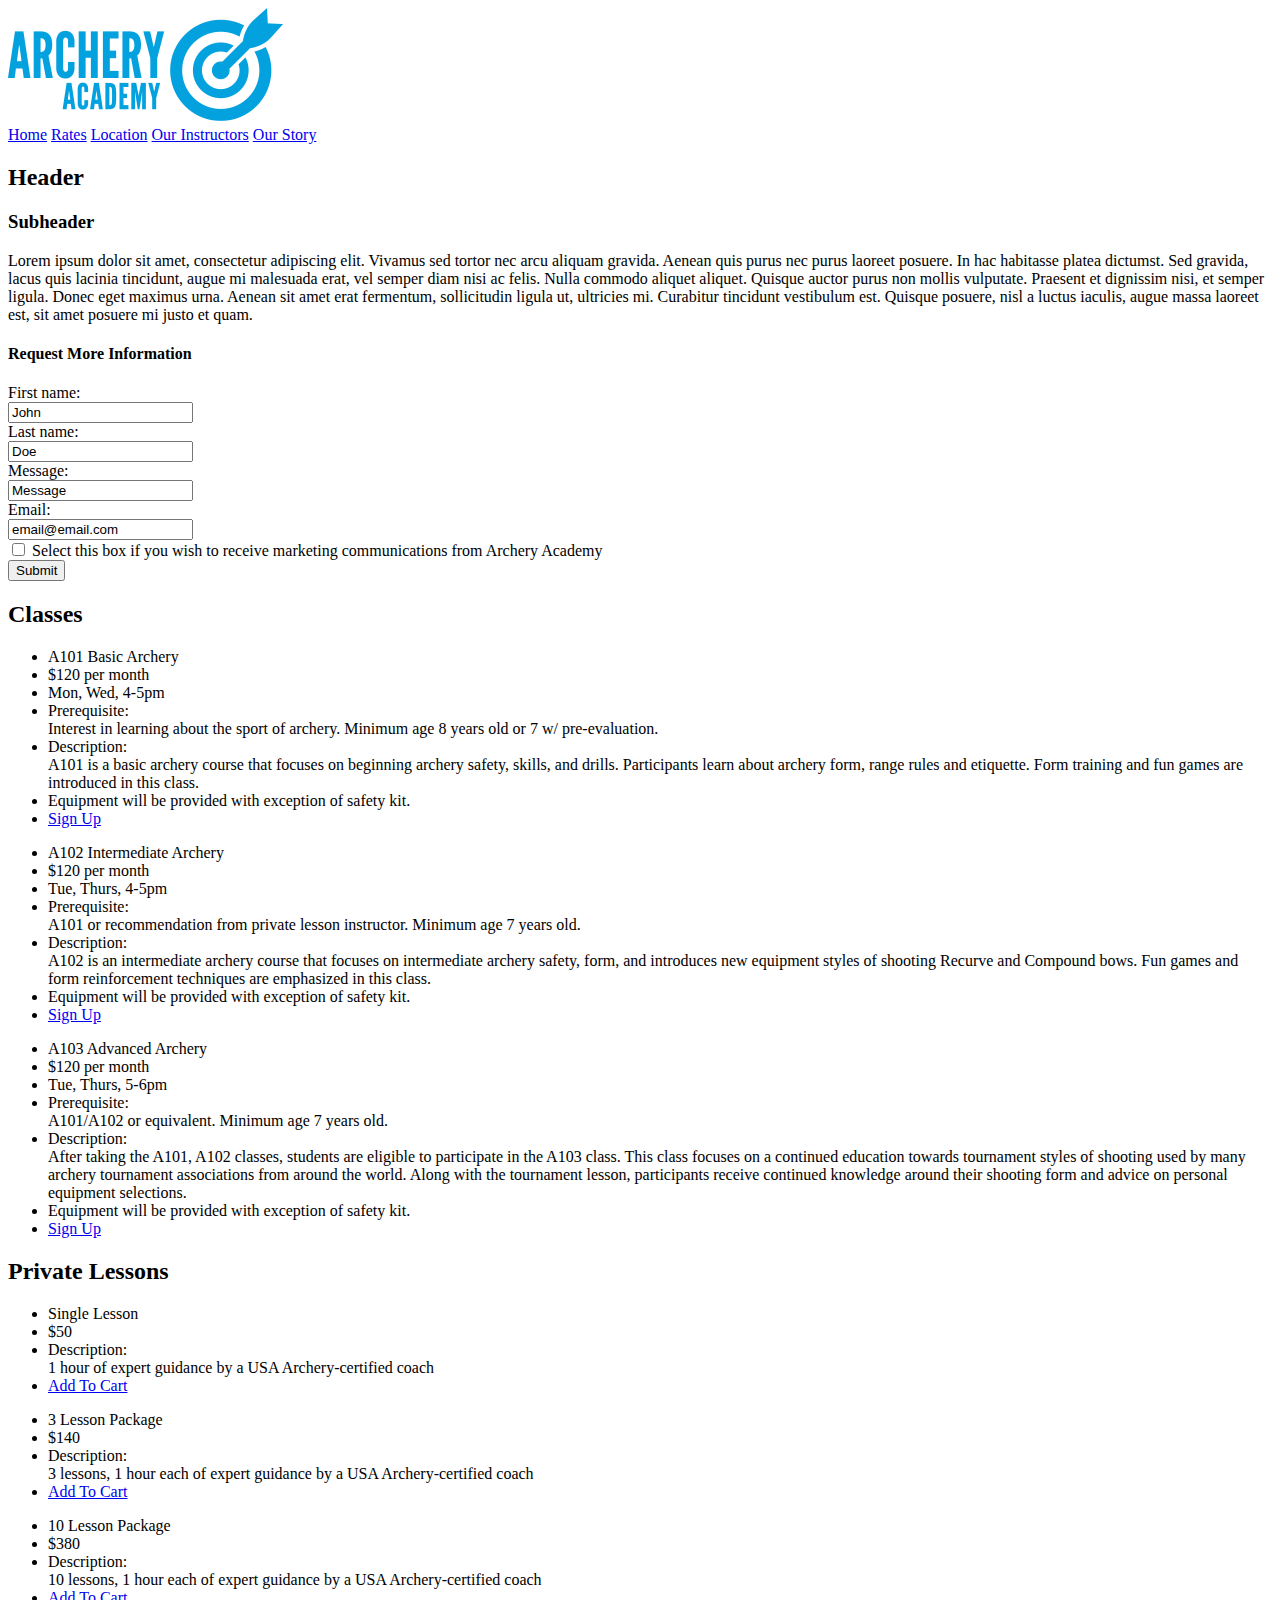
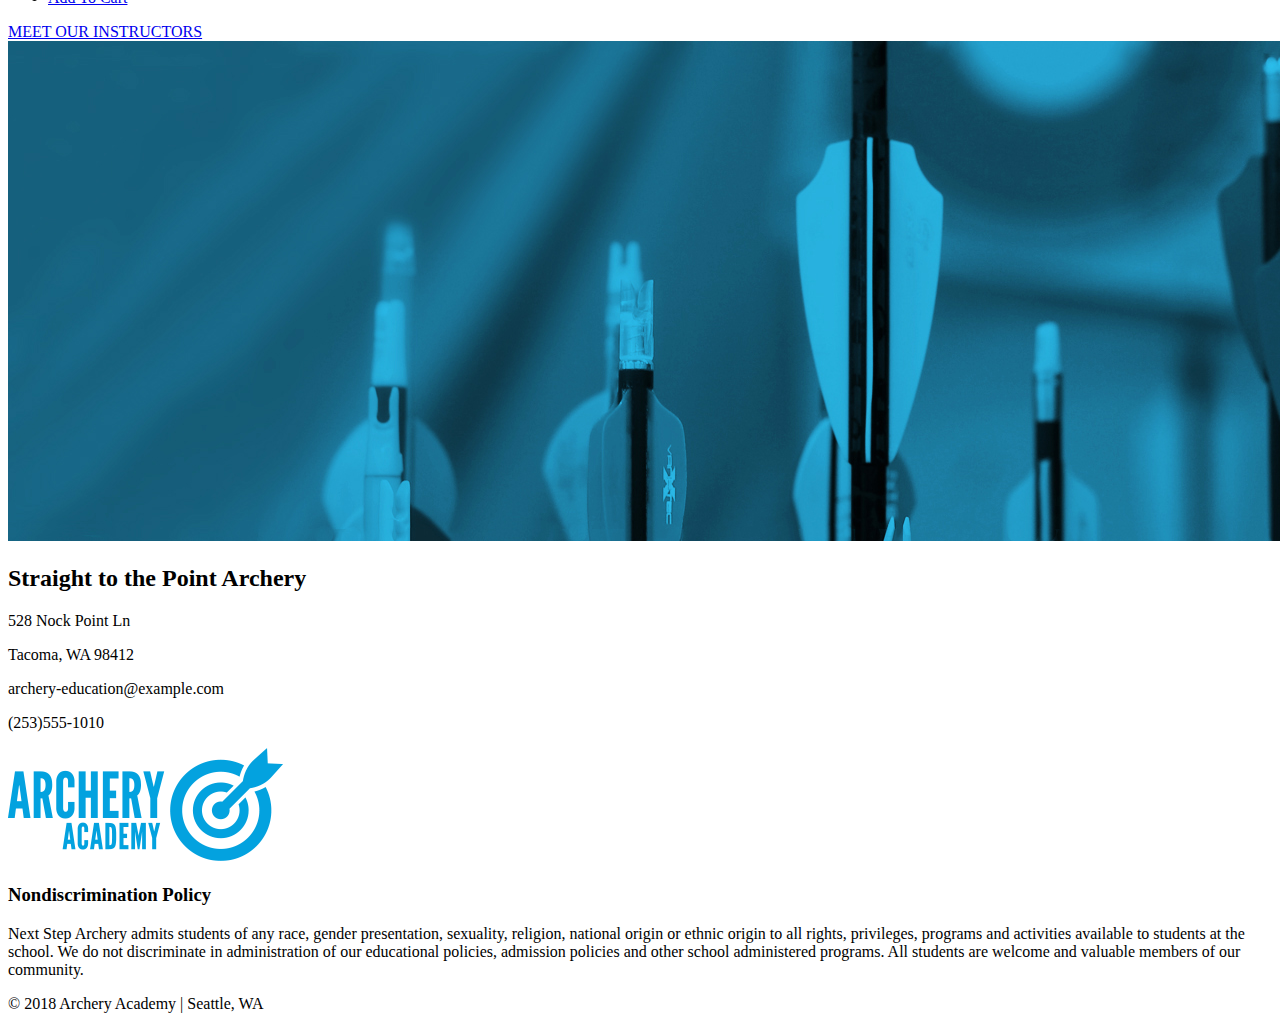
==== rates.html @ d1a69404 "finished rates.html" ====
<!DOCTYPE html>
<html lang="en">
  <head>
    <meta charset="utf-8">
    <title>Rates</title>
    <link rel="stylesheet" type="text/css" href="styles/styles.css">
  </head>
<body>
  <section>
    <header>
      <img src="images/archeryAcademy-logo-color.png" alt="Archery Academy Logo Color">
      <nav>
        <a href="index.html">Home</a>
        <a href="rates.html">Rates</a>
        <a href="#location">Location</a>
        <a href="#instructors">Our Instructors</a>
        <a href="#about">Our Story</a>
      </nav>
    </header>
    <h2>Header</h2>
    <h3>Subheader</h3>
      <p>Lorem ipsum dolor sit amet, consectetur adipiscing elit. Vivamus sed tortor nec arcu aliquam gravida. Aenean quis purus nec purus laoreet posuere. In hac habitasse platea dictumst. Sed gravida, lacus quis lacinia tincidunt, augue mi malesuada erat, vel semper diam nisi ac felis. Nulla commodo aliquet aliquet. Quisque auctor purus non mollis vulputate. Praesent et dignissim nisi, et semper ligula. Donec eget maximus urna. Aenean sit amet erat fermentum, sollicitudin ligula ut, ultricies mi. Curabitur tincidunt vestibulum est. Quisque posuere, nisl a luctus iaculis, augue massa laoreet est, sit amet posuere mi justo et quam.</p>
    <h4>Request More Information</h4>
    <form>
      <label for="fname">First name:</label><br>
      <input type="text" id="fname" name="fname" value="John"><br>
      <label for="lname">Last name:</label><br>
      <input type="text" id="lname" name="lname" value="Doe"><br>
      <label for="message">Message:</label><br>
      <input type="text" id="message" name="message" value="Message"><br>
      <label for="email">Email:</label><br>
      <input type="text" id="email" name="email" value="email@email.com"><br>
      <input type="checkbox" id="checkbox">
      <label for="checkbox">Select this box if you wish to receive marketing communications from Archery Academy</label><br>
      <input type="submit">
    </form>
  </section>
  <section>
    <h2>Classes</h2>
    <div class="row">
      <div class="columns">
        <ul class="card">
          <li class="A101">A101 Basic Archery</li>
          <li class="price">$120 per month</li>
          <li class="schedule">Mon, Wed, 4-5pm</li>
          <li>Prerequisite:<br>Interest in learning about the sport of archery. Minimum age  8 years old or 7 w/ pre-evaluation.</li>
          <li>Description:<br>A101 is a basic archery course that focuses on beginning archery safety, skills, and drills. Participants learn about archery form, range rules and etiquette. Form training and fun games are introduced in this class.</li>
          <li>Equipment will be provided with exception of safety kit.</li>
          <li class="grey-register"><a href="#" class="button">Sign Up</a></li>
        </ul>
      </div>
      <div class="columns">
        <ul class="card">
          <li class="A102">A102 Intermediate Archery</li>
          <li class="price">$120 per month</li>
          <li class="schedule">Tue, Thurs, 4-5pm</li>
          <li>Prerequisite:<br>A101 or recommendation from private lesson instructor. Minimum age  7 years old.</li>
          <li>Description:<br>A102 is an intermediate archery course that focuses on intermediate archery safety, form, and introduces new equipment styles of shooting Recurve and Compound bows. Fun games and form reinforcement techniques are emphasized in this class.</li>
          <li>Equipment will be provided with exception of safety kit.</li>
          <li class="grey-register"><a href="#" class="button">Sign Up</a></li>
        </ul>
      </div>
      <div class="columns">
        <ul class="card">
          <li class="A103">A103 Advanced Archery</li>
          <li class="price">$120 per month</li>
          <li class="schedule">Tue, Thurs, 5-6pm</li>
          <li>Prerequisite:<br>A101/A102 or equivalent. Minimum age  7 years old.</li>
          <li>Description:<br>After taking the A101, A102 classes, students are eligible to participate in the A103 class. This class focuses on a continued education towards tournament styles of shooting used by many archery tournament associations from around the world. Along with the tournament lesson, participants receive continued knowledge around their shooting form and advice on personal equipment selections.</li>
          <li>Equipment will be provided with exception of safety kit.</li>
          <li class="grey-register"><a href="#" class="button">Sign Up</a></li>
        </ul>
      </div>
    </div>
    <h2>Private Lessons</h2>
    <div class="row">
      <div class="columns">
        <ul class="card">
          <li class="A101">Single Lesson</li>
          <li class="price">$50</li>
          <li>Description:<br>1 hour of expert guidance by a USA Archery-certified coach</li>
          <li class="grey-register"><a href="#" class="button">Add To Cart</a></li>
        </ul>
      </div>
      <div class="columns">
        <ul class="card">
          <li class="A102">3 Lesson Package</li>
          <li class="price">$140</li>
          <li>Description:<br>3 lessons, 1 hour each of expert guidance by a USA Archery-certified coach</li>
          <li class="grey-register"><a href="#" class="button">Add To Cart</a></li>
        </ul>
      </div>
      <div class="columns">
        <ul class="card">
          <li class="A103">10 Lesson Package</li>
          <li class="price">$380</li>
          <li>Description:<br>10 lessons, 1 hour each of expert guidance by a USA Archery-certified coach</li>
          <li class="grey-register"><a href="#" class="button">Add To Cart</a></li>
        </ul>
      </div>
    </div>
  </section>
  <a href="#instructors">MEET OUR INSTRUCTORS</a>
  <footer>
    <img src="images/footerImage.jpg" alt="Footer Banner">
    <h2>Straight to the Point Archery</h2>
      <p>528 Nock Point Ln</p>
      <p>Tacoma, WA 98412</p>
      <p>archery-education@example.com</p>
      <p>(253)555-1010</p>
    <img src="images/archeryAcademy-logo-color.png" alt="Archery Academy Logo Color">
    <h3>Nondiscrimination Policy</h3>
      <p>Next Step Archery admits students of any race, gender presentation, sexuality, religion, national origin or ethnic origin to all rights, privileges, programs and activities available to students at the school. We do not discriminate in administration of our educational policies, admission policies and other school administered programs. All students are welcome and valuable members of our community.</p>
    <p>© 2018 Archery Academy | Seattle, WA</p>
  </footer>
</body>
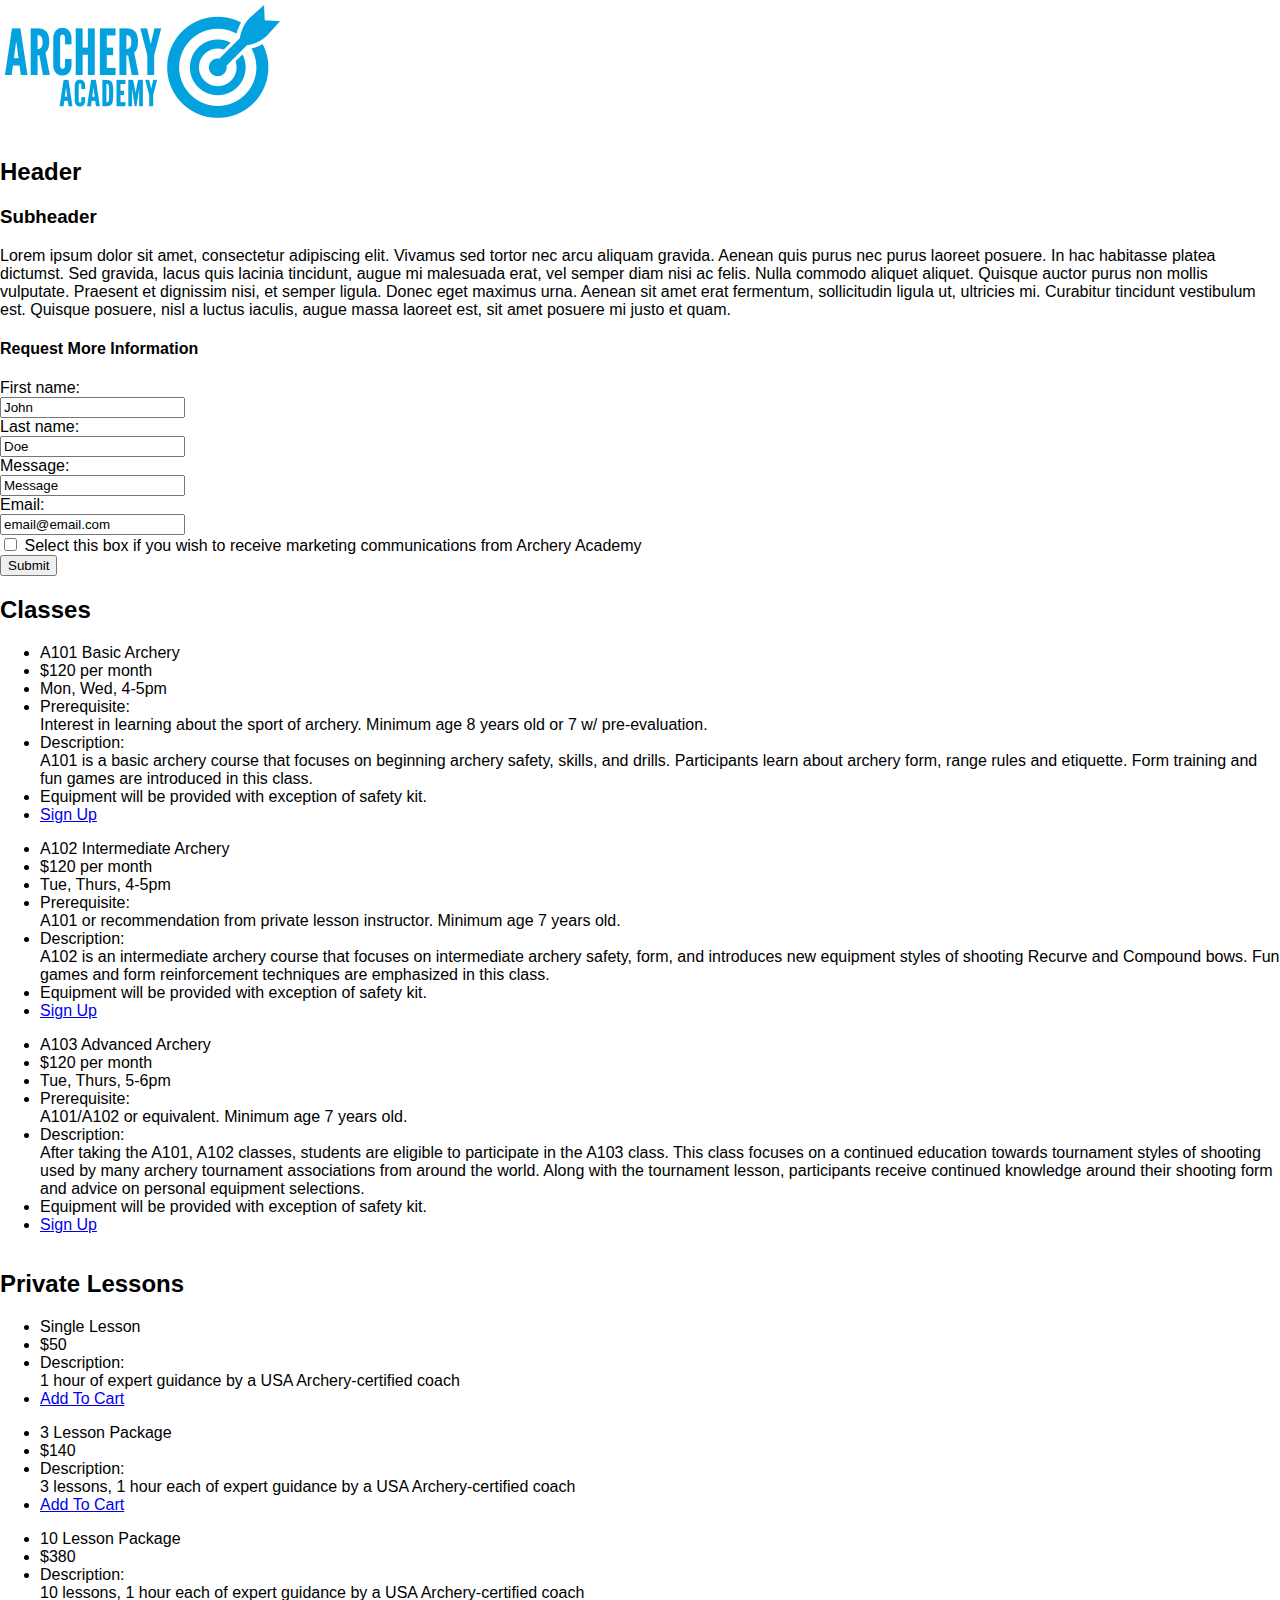
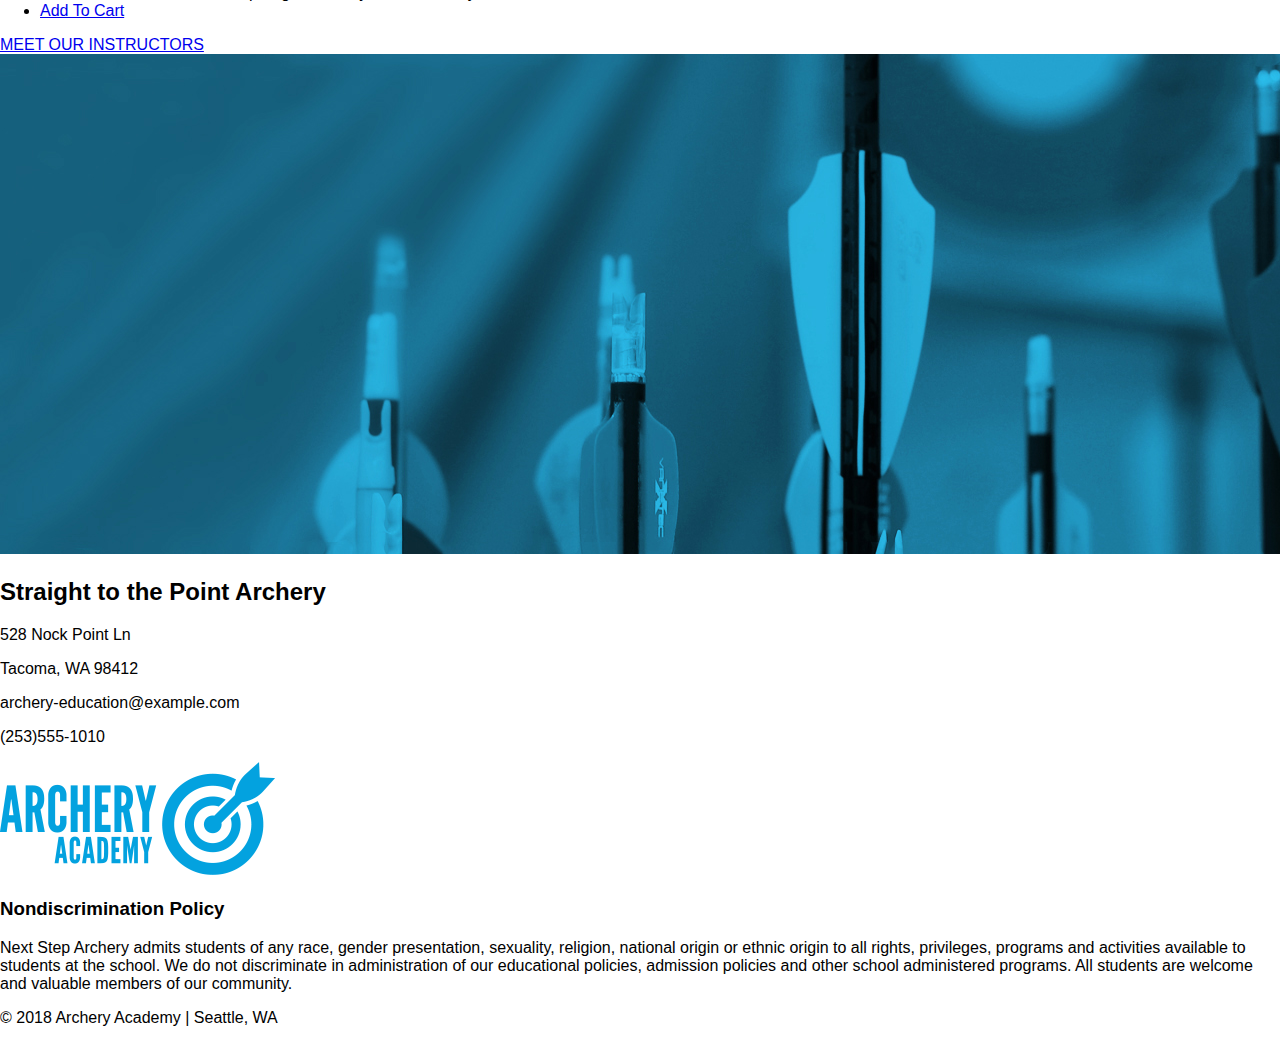
==== commit 445c4cfa: "updated index.html" ====
--- a/rates.html
+++ b/rates.html
@@ -8,14 +8,20 @@
 <body>
   <section>
     <header>
-      <img src="images/archeryAcademy-logo-color.png" alt="Archery Academy Logo Color">
-      <nav>
-        <a href="index.html">Home</a>
-        <a href="rates.html">Rates</a>
-        <a href="#location">Location</a>
-        <a href="#instructors">Our Instructors</a>
-        <a href="#about">Our Story</a>
-      </nav>
+      <div class="row">
+        <div class="col span_3_of_12">
+          <img src="images/archeryAcademy-logo-color.png" alt="Archery Academy Logo Color">
+        </div>
+        <div class="col span_9_of_12">
+          <nav class="navbar">
+            <a href="#about">About us</a>
+            <a href="#location">Location</a>
+            <a href="#instructors">Our Instructors</a>
+            <a href="rates.html">Rates</a>
+            <a href="index.html">Home</a>
+          </nav>
+        </div>
+      </div>
     </header>
     <h2>Header</h2>
     <h3>Subheader</h3>
--- a/styles/styles.css
+++ b/styles/styles.css
@@ -0,0 +1,158 @@
+* {
+    box-sizing: border-box;
+}
+
+body {
+  font-family: Arial;
+  background: white;
+  margin: 0;
+}
+
+.header {
+  background-color: #03a3df;
+  padding-bottom: 200px;
+  color: white;
+}
+.footer {
+  background-image: url('../images/footerImage.jpg');
+  margin: 0px;
+  background-size: cover;
+  height: 500px;
+}
+.footer-logo {
+  float: right;
+  padding: 5px;
+}
+.logo {
+  padding: 20px;
+}
+.navbar {
+  overflow: hidden;
+  padding: 20px;
+}
+.footer p {
+  color: white;
+  margin-top: 5px;
+  margin-right: 5px;
+  margin-left: 5px;
+  margin-bottom: 0;
+  padding: 5px;
+}
+.footer h2 {
+  color: white;
+  margin-left: 5px;
+}
+.footer h3 {
+  color: white;
+  margin-left: 5px;
+}
+.navbar a {
+  float: right;
+  display: block;
+  font-size: 24px;
+  font-weight: bold;
+  color: white;
+  text-align: center;
+  text-transform: uppercase;
+  padding: 30px 16px;
+  text-decoration: none;
+}
+.text {
+  font-size: 16px;
+  float: left;
+  padding-left: 100px;
+  padding-right: 100px;
+  text-align: justify;
+}
+.video {
+  float: left;
+}
+.col {
+    float: left;
+    padding: 5px;
+}
+.bio {
+    float: left;
+    padding: 50px;
+}
+.header_h2 {
+  float: right;
+  padding: 1px;
+  margin: 5px;
+}
+.header_h3 {
+  float: right;
+  padding: 1px;
+  margin: 5px;
+}
+.subtext {
+  float: right;
+  padding: 1px;
+  margin: 5px;
+}
+.cta {
+  float: right;
+  padding: 5px;
+  margin: 20px;
+}
+.row::after {
+    content: "";
+    clear: both;
+    display: table;
+}
+.subheader {
+  text-align: center;
+}
+.section_header {
+  float: left;
+  text-align: center;
+  padding: 40px;
+  font-size: 30px;
+}
+.span_1_of_12 {
+  width: 8.33%;
+}
+
+.span_2_of_12 {
+  width: 16.66%;
+}
+
+.span_3_of_12 {
+  width: 25%;
+}
+
+.span_4_of_12 {
+  width: 33.33%;
+}
+
+.span_5_of_12 {
+  width: 41.66%;
+}
+
+.span_6_of_12 {
+  width: 50%;
+}
+
+.span_7_of_12 {
+  width: 58.33%;
+}
+
+.span_8_of_12 {
+  width: 66.66%;
+}
+
+.span_9_of_12 {
+  width: 75%;
+}
+
+.span_10_of_12 {
+  width: 83.33%;
+}
+
+.span_11_of_12 {
+  width: 91.66%;
+}
+
+.span_12_of_12 {
+  width: 100%;
+}
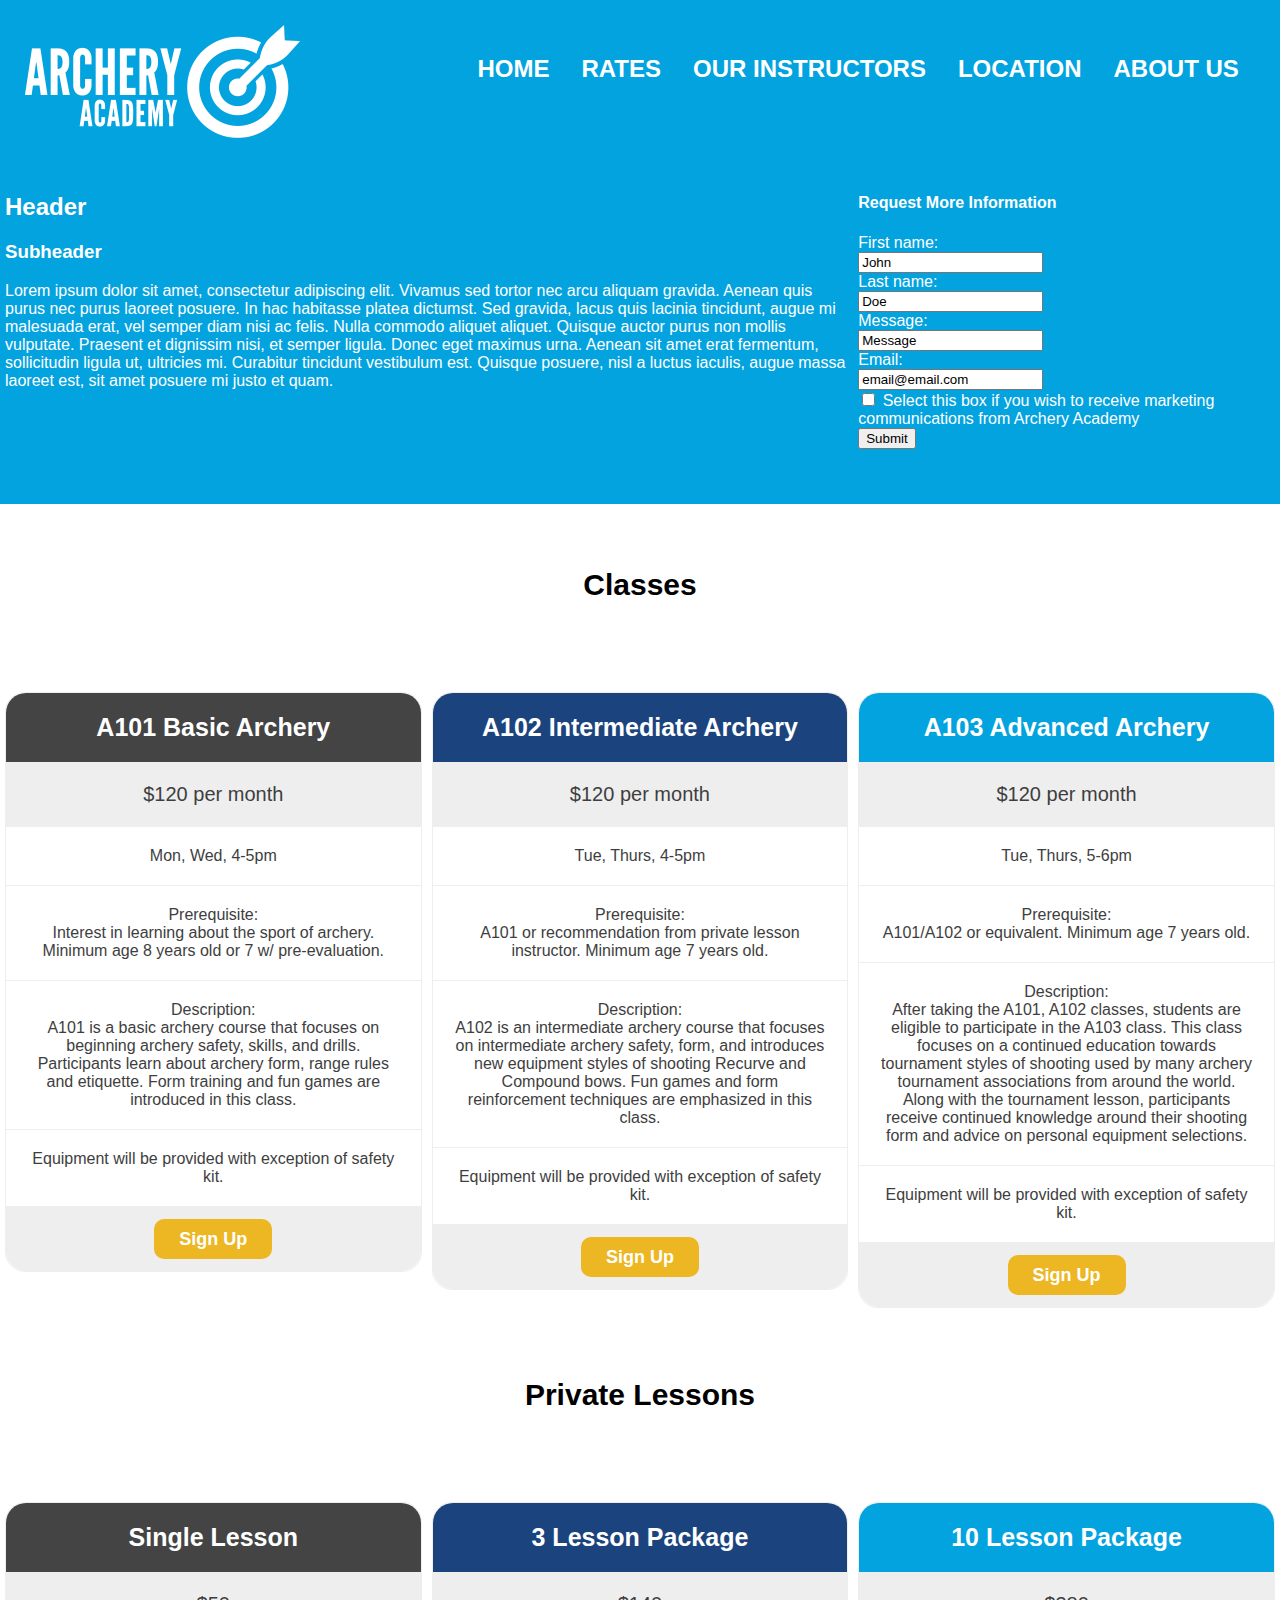
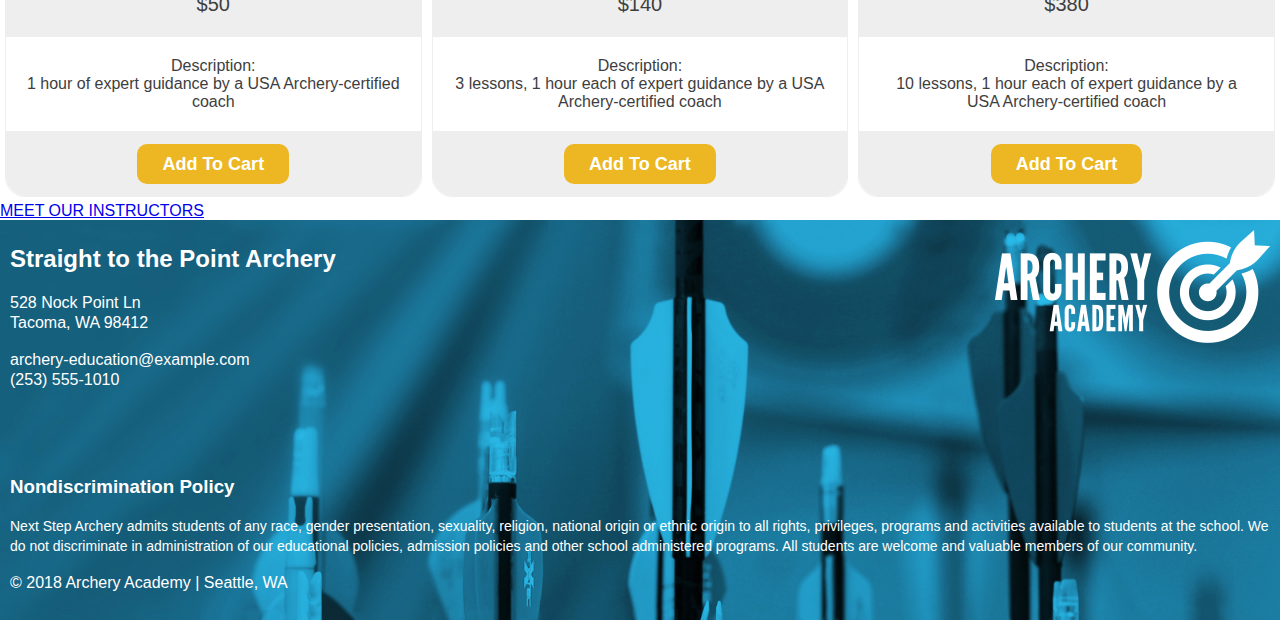
==== commit 4195a88a: "styled rates page" ====
--- a/rates.html
+++ b/rates.html
@@ -8,24 +8,28 @@
 <body>
   <section>
     <header>
-      <div class="row">
-        <div class="col span_3_of_12">
-          <img src="images/archeryAcademy-logo-color.png" alt="Archery Academy Logo Color">
-        </div>
-        <div class="col span_9_of_12">
-          <nav class="navbar">
-            <a href="#about">About us</a>
-            <a href="#location">Location</a>
-            <a href="#instructors">Our Instructors</a>
-            <a href="rates.html">Rates</a>
-            <a href="index.html">Home</a>
-          </nav>
-        </div>
+      <header class="header">
+        <div class="row">
+          <div class="col span_4_of_12">
+            <img class="logo" src="images/archeryAcademy-logo-white.png" alt="Archery Academy Logo White">
+          </div>
+          <div class="col span_8_of_12">
+            <nav class="navbar">
+              <a href="#about">About us</a>
+              <a href="#location">Location</a>
+              <a href="#instructors">Our Instructors</a>
+              <a href="rates.html">Rates</a>
+              <a href="index.html">Home</a>
+            </nav>
+          </div>
       </div>
-    </header>
+    <div class="row">
+      <div class="col span_8_of_12">
     <h2>Header</h2>
     <h3>Subheader</h3>
       <p>Lorem ipsum dolor sit amet, consectetur adipiscing elit. Vivamus sed tortor nec arcu aliquam gravida. Aenean quis purus nec purus laoreet posuere. In hac habitasse platea dictumst. Sed gravida, lacus quis lacinia tincidunt, augue mi malesuada erat, vel semper diam nisi ac felis. Nulla commodo aliquet aliquet. Quisque auctor purus non mollis vulputate. Praesent et dignissim nisi, et semper ligula. Donec eget maximus urna. Aenean sit amet erat fermentum, sollicitudin ligula ut, ultricies mi. Curabitur tincidunt vestibulum est. Quisque posuere, nisl a luctus iaculis, augue massa laoreet est, sit amet posuere mi justo et quam.</p>
+    </div>
+    <div class="col span_4_of_12">
     <h4>Request More Information</h4>
     <form>
       <label for="fname">First name:</label><br>
@@ -40,11 +44,17 @@
       <label for="checkbox">Select this box if you wish to receive marketing communications from Archery Academy</label><br>
       <input type="submit">
     </form>
+  </div>
+</div>
+  </header
   </section>
   <section>
-    <h2>Classes</h2>
     <div class="row">
-      <div class="columns">
+    <h2 class="section_header span_12_of_12">Classes</h2>
+  </div>
+    <div class="row">
+    <div class="rows">
+      <div class="columns col span_4_of_12">
         <ul class="card">
           <li class="A101">A101 Basic Archery</li>
           <li class="price">$120 per month</li>
@@ -55,7 +65,7 @@
           <li class="grey-register"><a href="#" class="button">Sign Up</a></li>
         </ul>
       </div>
-      <div class="columns">
+      <div class="columns col span_4_of_12">
         <ul class="card">
           <li class="A102">A102 Intermediate Archery</li>
           <li class="price">$120 per month</li>
@@ -66,7 +76,7 @@
           <li class="grey-register"><a href="#" class="button">Sign Up</a></li>
         </ul>
       </div>
-      <div class="columns">
+      <div class="columns col span_4_of_12">
         <ul class="card">
           <li class="A103">A103 Advanced Archery</li>
           <li class="price">$120 per month</li>
@@ -78,9 +88,12 @@
         </ul>
       </div>
     </div>
-    <h2>Private Lessons</h2>
-    <div class="row">
-      <div class="columns">
+  </div>
+  <div class="row">
+    <h2 class="section_header span_12_of_12">Private Lessons</h2>
+  </div>
+    <div class="rows">
+      <div class="columns col span_4_of_12">
         <ul class="card">
           <li class="A101">Single Lesson</li>
           <li class="price">$50</li>
@@ -88,7 +101,7 @@
           <li class="grey-register"><a href="#" class="button">Add To Cart</a></li>
         </ul>
       </div>
-      <div class="columns">
+      <div class="columns col span_4_of_12">
         <ul class="card">
           <li class="A102">3 Lesson Package</li>
           <li class="price">$140</li>
@@ -96,7 +109,7 @@
           <li class="grey-register"><a href="#" class="button">Add To Cart</a></li>
         </ul>
       </div>
-      <div class="columns">
+      <div class="columns col span_4_of_12">
         <ul class="card">
           <li class="A103">10 Lesson Package</li>
           <li class="price">$380</li>
@@ -107,16 +120,21 @@
     </div>
   </section>
   <a href="#instructors">MEET OUR INSTRUCTORS</a>
-  <footer>
-    <img src="images/footerImage.jpg" alt="Footer Banner">
-    <h2>Straight to the Point Archery</h2>
-      <p>528 Nock Point Ln</p>
-      <p>Tacoma, WA 98412</p>
-      <p>archery-education@example.com</p>
-      <p>(253)555-1010</p>
-    <img src="images/archeryAcademy-logo-color.png" alt="Archery Academy Logo Color">
+  <footer class="footer">
+    <div class="row">
+      <div class="col span_4_of_12">
+        <h2>Straight to the Point Archery</h2>
+      <p>528 Nock Point Ln<br>Tacoma, WA 98412</p>
+      <p>archery-education@example.com<br>(253) 555-1010</p>
+    </div>
+    <div class="col span_8_of_12">
+    <img class="footer-logo" src="images/archeryAcademy-logo-white.png" alt="Archery Academy Logo White">
+  </div>
+<div class="ndp span_12_of_12">
     <h3>Nondiscrimination Policy</h3>
-      <p>Next Step Archery admits students of any race, gender presentation, sexuality, religion, national origin or ethnic origin to all rights, privileges, programs and activities available to students at the school. We do not discriminate in administration of our educational policies, admission policies and other school administered programs. All students are welcome and valuable members of our community.</p>
+      <p class="policy">Next Step Archery admits students of any race, gender presentation, sexuality, religion, national origin or ethnic origin to all rights, privileges, programs and activities available to students at the school. We do not discriminate in administration of our educational policies, admission policies and other school administered programs. All students are welcome and valuable members of our community.</p>
     <p>© 2018 Archery Academy | Seattle, WA</p>
+  </div>
+</div>
   </footer>
 </body>
--- a/styles/styles.css
+++ b/styles/styles.css
@@ -8,16 +8,100 @@
   margin: 0;
 }
 
+.columns {
+  float: left;
+  width: 33.3%;
+  padding: 20px;
+  margin-top: 20px;
+  border-bottom-right-radius: 20px;
+  border-bottom-left-radius: 20px;
+}
+
+.card {
+  list-style-type: none;
+  border: 1px solid #eee;
+  margin: 0;
+  padding: 0;
+  transition: 0.3s;
+  border-radius: 20px;
+  color: #3e3e3e;
+}
+
+.card:hover {
+  box-shadow: 0 8px 12px 0 rgba(0,0,0,0.2);
+  border-radius: 20px;
+}
+
+.card .A101 {
+  background-color: #444444;
+  color: white;
+  font-size: 25px;
+  font-weight: bold;
+  border-top-right-radius: 20px;
+  border-top-left-radius: 20px;
+}
+
+.card .A102 {
+  background-color: #1b447f;
+  color: white;
+  font-size: 25px;
+  font-weight: bold;
+  border-top-right-radius: 20px;
+  border-top-left-radius: 20px;
+}
+
+.card .A103 {
+  background-color: #03a3df;
+  color: white;
+  font-size: 25px;
+  font-weight: bold;
+  border-top-right-radius: 20px;
+  border-top-left-radius: 20px;
+}
+
+.card li {
+  border-bottom: 1px solid #eee;
+  padding: 20px;
+  text-align: center;
+}
+
+.card .price {
+  background-color: #eee;
+  font-size: 20px;
+}
+
+.card .grey-register {
+  background-color: #eee;
+  font-size: 20px;
+  border-bottom-right-radius: 20px;
+  border-bottom-left-radius: 20px;
+}
+.button {
+  background-color: #ecb722;
+  border: none;
+  color: white;
+  padding: 10px 25px;
+  text-align: center;
+  text-decoration: none;
+  font-size: 18px;
+  font-weight: bold;
+  border-radius: 10px;
+}
+.rows:after {
+  content: "";
+  display: table;
+  clear: both;
+}
 .header {
   background-color: #03a3df;
-  padding-bottom: 200px;
+  padding-bottom: 50px;
   color: white;
 }
 .footer {
   background-image: url('../images/footerImage.jpg');
   margin: 0px;
   background-size: cover;
-  height: 500px;
+  height: 400px;
 }
 .footer-logo {
   float: right;
@@ -25,6 +109,12 @@
 }
 .logo {
   padding: 20px;
+}
+.arrow {
+  float: left;
+  padding: 50px;
+  padding-bottom: 75px;
+  padding-top: 75px;
 }
 .navbar {
   overflow: hidden;
@@ -36,15 +126,24 @@
   margin-right: 5px;
   margin-left: 5px;
   margin-bottom: 0;
+  padding-bottom: 12px;
+  line-height: 20px;
+}
+.footer h2 {
+  color: white;
+  margin-left: 5px;
+}
+.footer h3 {
+  color: white;
+  margin-left: 5px;
+}
+.ndp {
+  float: left;
   padding: 5px;
-}
-.footer h2 {
-  color: white;
-  margin-left: 5px;
-}
-.footer h3 {
-  color: white;
-  margin-left: 5px;
+  padding-top: 50px;
+}
+.policy {
+  font-size: 14px;
 }
 .navbar a {
   float: right;
@@ -66,6 +165,7 @@
 }
 .video {
   float: left;
+  border: 0;
 }
 .col {
     float: left;
@@ -73,15 +173,20 @@
 }
 .bio {
     float: left;
-    padding: 50px;
-}
+    padding-left: 100px;
+    padding-right: 100px;
+    padding-bottom: 50px;
+   justify-content: center;
+  }
 .header_h2 {
   float: right;
+  font-size: 48px;
   padding: 1px;
   margin: 5px;
 }
 .header_h3 {
   float: right;
+  font-size: 36px;
   padding: 1px;
   margin: 5px;
 }
@@ -89,11 +194,25 @@
   float: right;
   padding: 1px;
   margin: 5px;
+  font-size: 20px;
+  text-align: justify;
+  padding-right: 30px;
 }
 .cta {
   float: right;
   padding: 5px;
-  margin: 20px;
+  margin: 90px;
+  margin-top: 50px;
+  background-color: #ecb722;
+  border: none;
+  border-radius: 10px;
+  color: white;
+  font-size: 24px;
+  font-weight: bold;
+  height: 50px;
+}
+.cta:hover {
+  background-color: #1b447f;
 }
 .row::after {
     content: "";
@@ -102,6 +221,13 @@
 }
 .subheader {
   text-align: center;
+  font-size: 24px;
+}
+.bio_text {
+  text-align: justify;
+  padding-left: 50px;
+  padding-right: 50px;
+  padding-bottom: 100px;
 }
 .section_header {
   float: left;
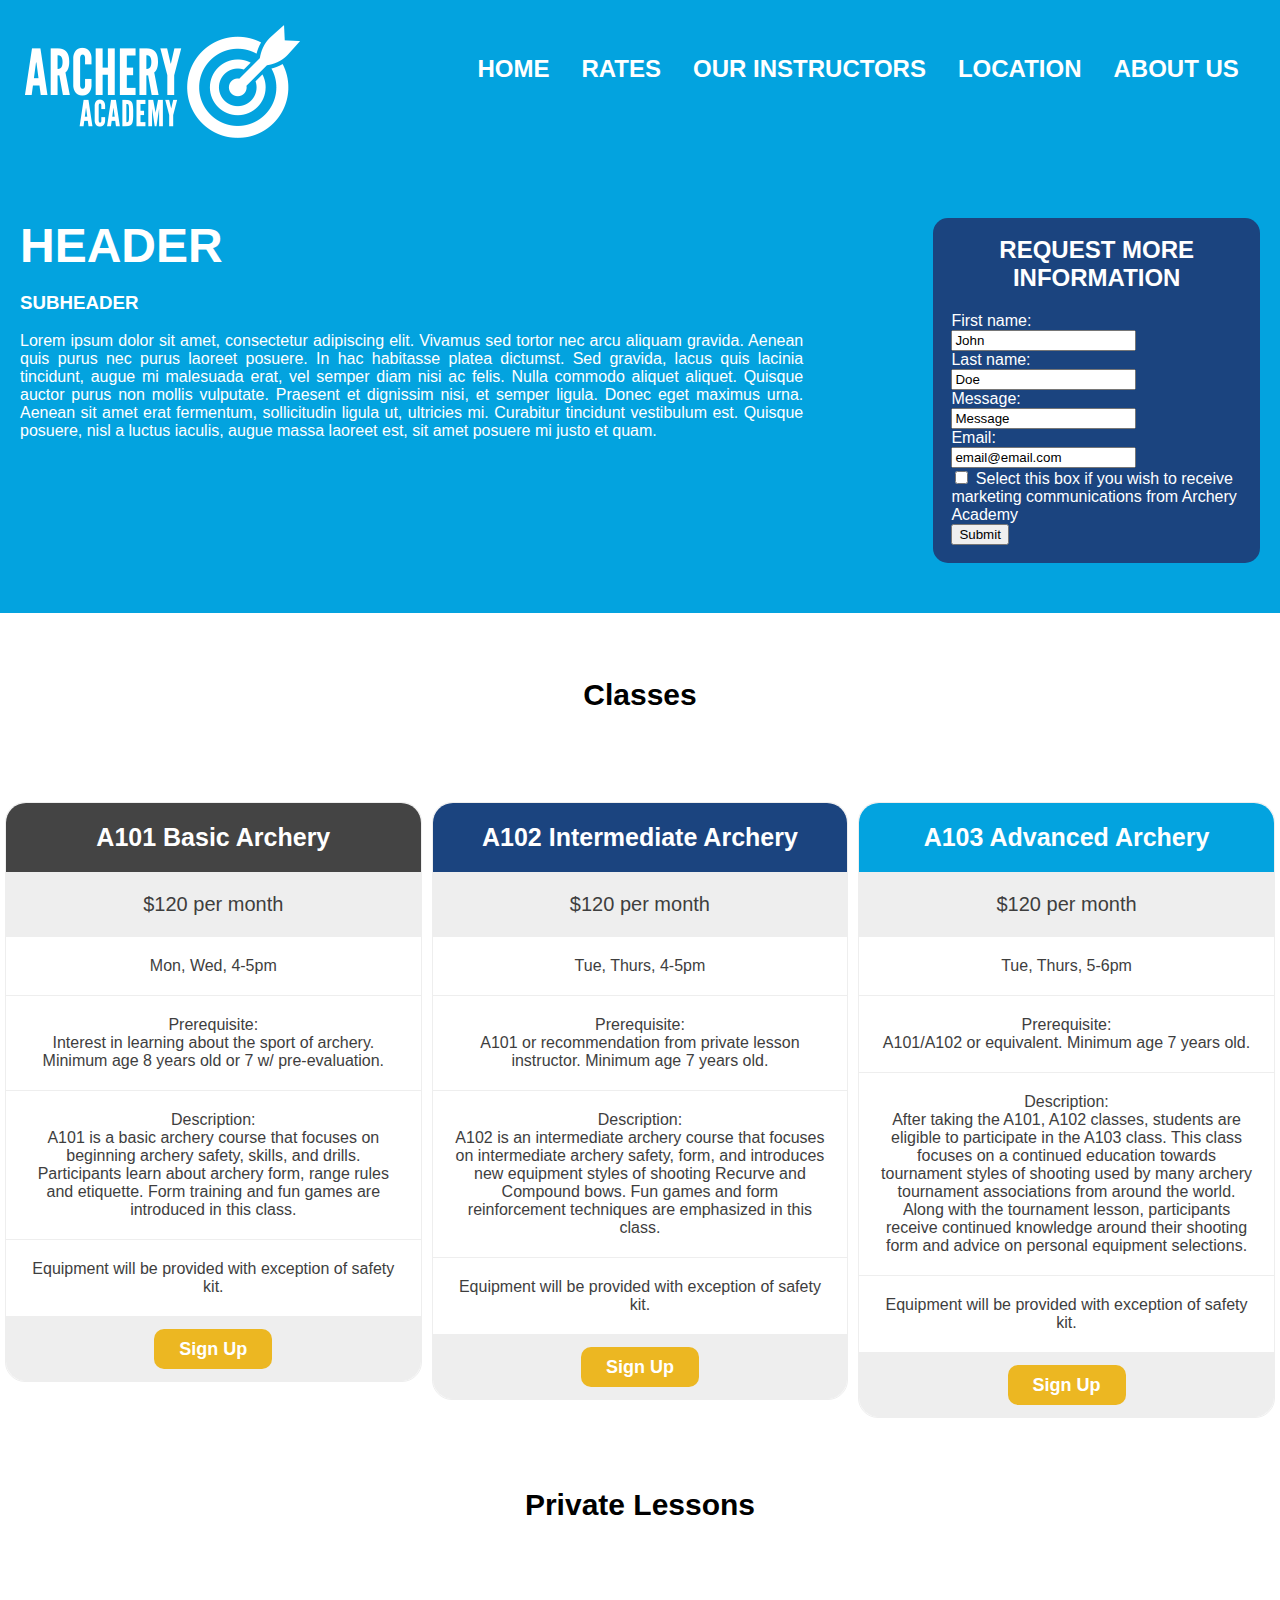
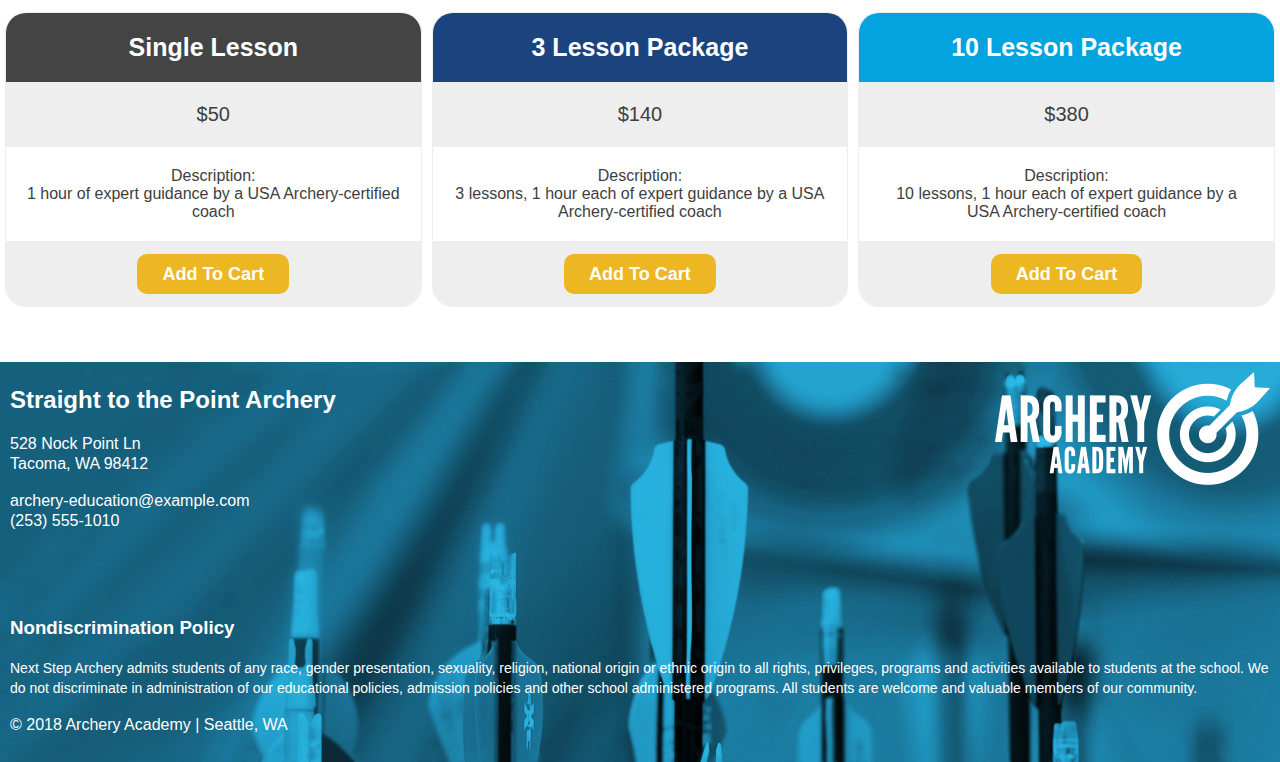
==== commit 6af5771b: "updated rates" ====
--- a/rates.html
+++ b/rates.html
@@ -24,13 +24,14 @@
           </div>
       </div>
     <div class="row">
-      <div class="col span_8_of_12">
-    <h2>Header</h2>
-    <h3>Subheader</h3>
+      <div class="rates-header span_8_of_12">
+    <h2>HEADER</h2>
+    <h3>SUBHEADER</h3>
       <p>Lorem ipsum dolor sit amet, consectetur adipiscing elit. Vivamus sed tortor nec arcu aliquam gravida. Aenean quis purus nec purus laoreet posuere. In hac habitasse platea dictumst. Sed gravida, lacus quis lacinia tincidunt, augue mi malesuada erat, vel semper diam nisi ac felis. Nulla commodo aliquet aliquet. Quisque auctor purus non mollis vulputate. Praesent et dignissim nisi, et semper ligula. Donec eget maximus urna. Aenean sit amet erat fermentum, sollicitudin ligula ut, ultricies mi. Curabitur tincidunt vestibulum est. Quisque posuere, nisl a luctus iaculis, augue massa laoreet est, sit amet posuere mi justo et quam.</p>
     </div>
-    <div class="col span_4_of_12">
-    <h4>Request More Information</h4>
+    <div class="box span_4_of_12">
+      <div class="form">
+    <h4>REQUEST MORE INFORMATION</h4>
     <form>
       <label for="fname">First name:</label><br>
       <input type="text" id="fname" name="fname" value="John"><br>
@@ -45,12 +46,13 @@
       <input type="submit">
     </form>
   </div>
+  </div>
 </div>
   </header
   </section>
   <section>
     <div class="row">
-    <h2 class="section_header span_12_of_12">Classes</h2>
+    <h2 class="section-header span_12_of_12">Classes</h2>
   </div>
     <div class="row">
     <div class="rows">
@@ -90,7 +92,7 @@
     </div>
   </div>
   <div class="row">
-    <h2 class="section_header span_12_of_12">Private Lessons</h2>
+    <h2 class="section-header span_12_of_12">Private Lessons</h2>
   </div>
     <div class="rows">
       <div class="columns col span_4_of_12">
@@ -117,9 +119,8 @@
           <li class="grey-register"><a href="#" class="button">Add To Cart</a></li>
         </ul>
       </div>
-    </div>
+  </div>
   </section>
-  <a href="#instructors">MEET OUR INSTRUCTORS</a>
   <footer class="footer">
     <div class="row">
       <div class="col span_4_of_12">
--- a/styles/styles.css
+++ b/styles/styles.css
@@ -102,6 +102,7 @@
   margin: 0px;
   background-size: cover;
   height: 400px;
+  margin-top: 50px;
 }
 .footer-logo {
   float: right;
@@ -170,6 +171,38 @@
 .col {
     float: left;
     padding: 5px;
+}
+.box {
+  float: right;
+  padding-left: 80px;
+  padding-right: 20px;
+  padding-top: 50px;
+}
+.form {
+  float: right;
+  background-color: #1b447f;
+  padding: 18px;
+  border-radius: 15px;
+}
+.form h4 {
+  text-align: center;
+  font-size: 24px;
+  margin-top: 0px;
+  margin-bottom: 20px;
+  margin-right: 0;
+  margin-left: 0;
+}
+.rates-header {
+  float: left;
+  padding-left: 20px;
+  padding-right: 50px;
+  text-align: justify;
+}
+.rates-header h2 {
+  margin-top: 0;
+  margin-bottom: 5px;
+  font-size: 48px;
+  padding-top: 50px;
 }
 .bio {
     float: left;
@@ -178,13 +211,13 @@
     padding-bottom: 50px;
    justify-content: center;
   }
-.header_h2 {
+.header-h2 {
   float: right;
   font-size: 48px;
   padding: 1px;
   margin: 5px;
 }
-.header_h3 {
+.header-h3 {
   float: right;
   font-size: 36px;
   padding: 1px;
@@ -223,13 +256,13 @@
   text-align: center;
   font-size: 24px;
 }
-.bio_text {
+.bio-text {
   text-align: justify;
   padding-left: 50px;
   padding-right: 50px;
   padding-bottom: 100px;
 }
-.section_header {
+.section-header {
   float: left;
   text-align: center;
   padding: 40px;
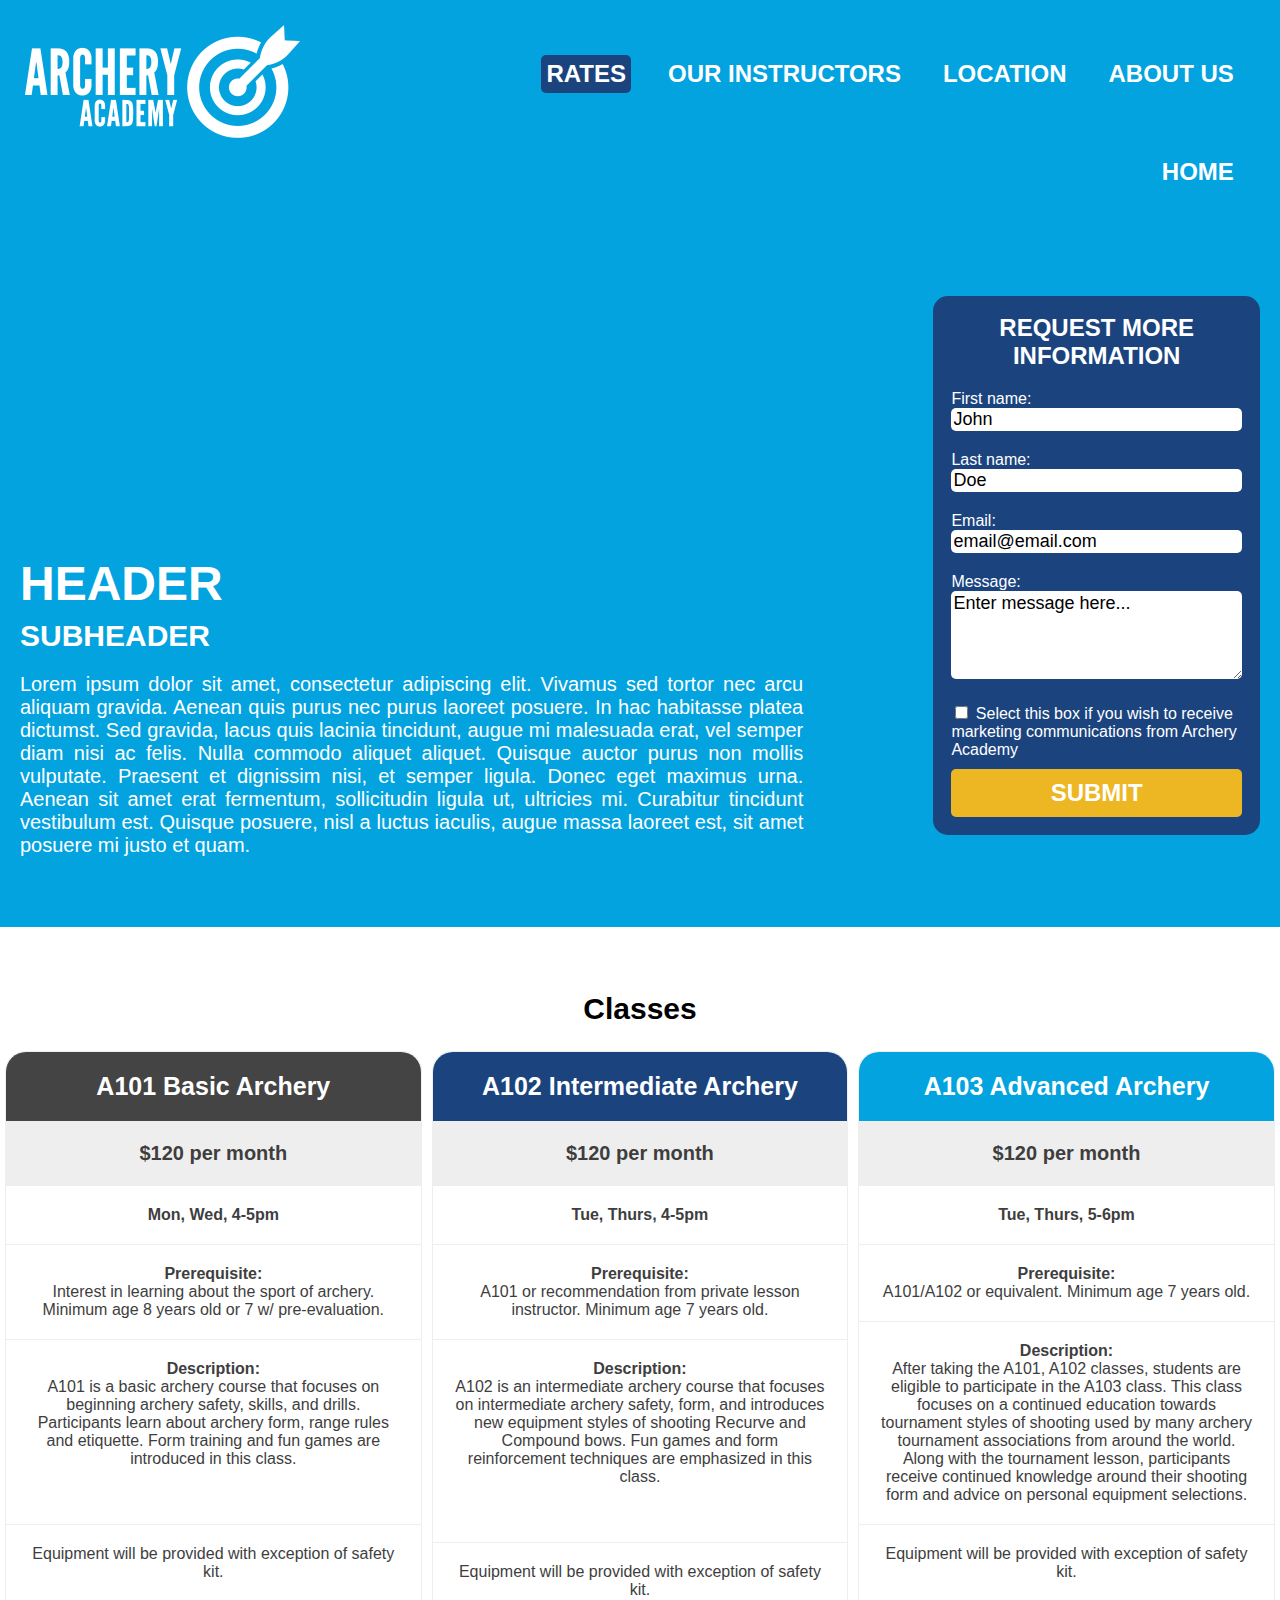
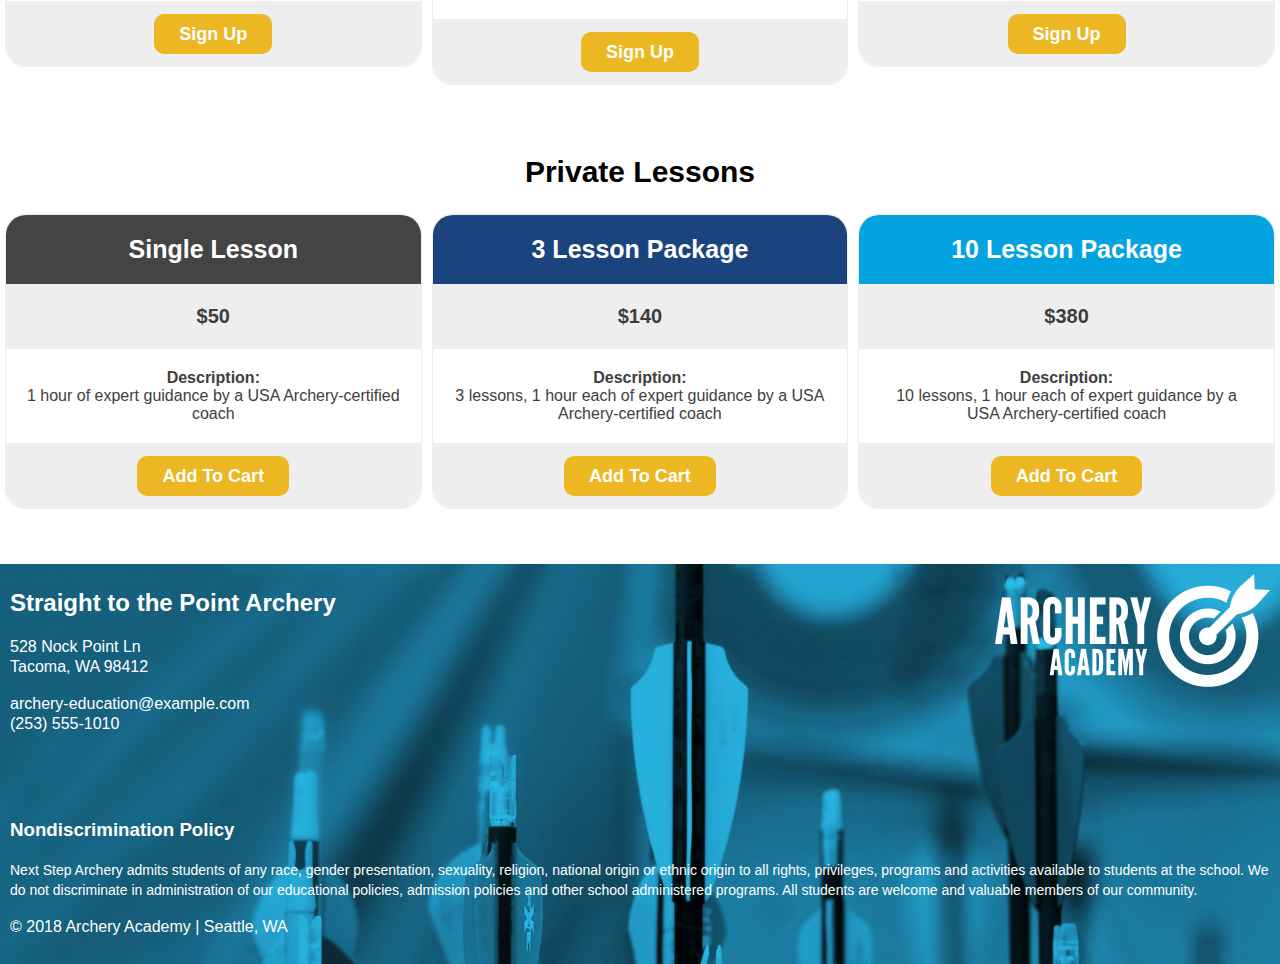
==== commit e681ee15: "validated code" ====
--- a/rates.html
+++ b/rates.html
@@ -6,8 +6,6 @@
     <link rel="stylesheet" type="text/css" href="styles/styles.css">
   </head>
 <body>
-  <section>
-    <header>
       <header class="header">
         <div class="row">
           <div class="col span_4_of_12">
@@ -18,7 +16,7 @@
               <a href="#about">About us</a>
               <a href="#location">Location</a>
               <a href="#instructors">Our Instructors</a>
-              <a href="rates.html">Rates</a>
+              <a class="active" href="rates.html">Rates</a>
               <a href="index.html">Home</a>
             </nav>
           </div>
@@ -37,22 +35,24 @@
       <input type="text" id="fname" name="fname" value="John"><br>
       <label for="lname">Last name:</label><br>
       <input type="text" id="lname" name="lname" value="Doe"><br>
-      <label for="message">Message:</label><br>
-      <input type="text" id="message" name="message" value="Message"><br>
       <label for="email">Email:</label><br>
       <input type="text" id="email" name="email" value="email@email.com"><br>
+    </form>
+    <label for="message">Message:</label><br>
+    <textarea id="message" rows="4" cols="50" name="comment">
+Enter message here...</textarea>
+    <form>
       <input type="checkbox" id="checkbox">
       <label for="checkbox">Select this box if you wish to receive marketing communications from Archery Academy</label><br>
-      <input type="submit">
+      <input type="submit" value="SUBMIT">
     </form>
   </div>
   </div>
 </div>
-  </header
-  </section>
+</header>
   <section>
     <div class="row">
-    <h2 class="section-header span_12_of_12">Classes</h2>
+    <h2 class="section-header-rates span_12_of_12">Classes</h2>
   </div>
     <div class="row">
     <div class="rows">
@@ -61,8 +61,8 @@
           <li class="A101">A101 Basic Archery</li>
           <li class="price">$120 per month</li>
           <li class="schedule">Mon, Wed, 4-5pm</li>
-          <li>Prerequisite:<br>Interest in learning about the sport of archery. Minimum age  8 years old or 7 w/ pre-evaluation.</li>
-          <li>Description:<br>A101 is a basic archery course that focuses on beginning archery safety, skills, and drills. Participants learn about archery form, range rules and etiquette. Form training and fun games are introduced in this class.</li>
+          <li><b>Prerequisite:</b><br>Interest in learning about the sport of archery. Minimum age  8 years old or 7 w/ pre-evaluation.</li>
+          <li><b>Description:</b><br>A101 is a basic archery course that focuses on beginning archery safety, skills, and drills. Participants learn about archery form, range rules and etiquette. Form training and fun games are introduced in this class.<br><br><br></li>
           <li>Equipment will be provided with exception of safety kit.</li>
           <li class="grey-register"><a href="#" class="button">Sign Up</a></li>
         </ul>
@@ -72,8 +72,8 @@
           <li class="A102">A102 Intermediate Archery</li>
           <li class="price">$120 per month</li>
           <li class="schedule">Tue, Thurs, 4-5pm</li>
-          <li>Prerequisite:<br>A101 or recommendation from private lesson instructor. Minimum age  7 years old.</li>
-          <li>Description:<br>A102 is an intermediate archery course that focuses on intermediate archery safety, form, and introduces new equipment styles of shooting Recurve and Compound bows. Fun games and form reinforcement techniques are emphasized in this class.</li>
+          <li><b>Prerequisite:</b><br>A101 or recommendation from private lesson instructor. Minimum age  7 years old.</li>
+          <li><b>Description:</b><br>A102 is an intermediate archery course that focuses on intermediate archery safety, form, and introduces new equipment styles of shooting Recurve and Compound bows. Fun games and form reinforcement techniques are emphasized in this class.<br><br><br></li>
           <li>Equipment will be provided with exception of safety kit.</li>
           <li class="grey-register"><a href="#" class="button">Sign Up</a></li>
         </ul>
@@ -83,8 +83,8 @@
           <li class="A103">A103 Advanced Archery</li>
           <li class="price">$120 per month</li>
           <li class="schedule">Tue, Thurs, 5-6pm</li>
-          <li>Prerequisite:<br>A101/A102 or equivalent. Minimum age  7 years old.</li>
-          <li>Description:<br>After taking the A101, A102 classes, students are eligible to participate in the A103 class. This class focuses on a continued education towards tournament styles of shooting used by many archery tournament associations from around the world. Along with the tournament lesson, participants receive continued knowledge around their shooting form and advice on personal equipment selections.</li>
+          <li><b>Prerequisite:</b><br>A101/A102 or equivalent. Minimum age  7 years old.</li>
+          <li><b>Description:</b><br>After taking the A101, A102 classes, students are eligible to participate in the A103 class. This class focuses on a continued education towards tournament styles of shooting used by many archery tournament associations from around the world. Along with the tournament lesson, participants receive continued knowledge around their shooting form and advice on personal equipment selections.</li>
           <li>Equipment will be provided with exception of safety kit.</li>
           <li class="grey-register"><a href="#" class="button">Sign Up</a></li>
         </ul>
@@ -92,14 +92,14 @@
     </div>
   </div>
   <div class="row">
-    <h2 class="section-header span_12_of_12">Private Lessons</h2>
+    <h2 class="section-header-rates span_12_of_12">Private Lessons</h2>
   </div>
     <div class="rows">
       <div class="columns col span_4_of_12">
         <ul class="card">
           <li class="A101">Single Lesson</li>
           <li class="price">$50</li>
-          <li>Description:<br>1 hour of expert guidance by a USA Archery-certified coach</li>
+          <li><b>Description:</b><br>1 hour of expert guidance by a USA Archery-certified coach</li>
           <li class="grey-register"><a href="#" class="button">Add To Cart</a></li>
         </ul>
       </div>
@@ -107,7 +107,7 @@
         <ul class="card">
           <li class="A102">3 Lesson Package</li>
           <li class="price">$140</li>
-          <li>Description:<br>3 lessons, 1 hour each of expert guidance by a USA Archery-certified coach</li>
+          <li><b>Description:</b><br>3 lessons, 1 hour each of expert guidance by a USA Archery-certified coach</li>
           <li class="grey-register"><a href="#" class="button">Add To Cart</a></li>
         </ul>
       </div>
@@ -115,7 +115,7 @@
         <ul class="card">
           <li class="A103">10 Lesson Package</li>
           <li class="price">$380</li>
-          <li>Description:<br>10 lessons, 1 hour each of expert guidance by a USA Archery-certified coach</li>
+          <li><b>Description:</b><br>10 lessons, 1 hour each of expert guidance by a USA Archery-certified coach</li>
           <li class="grey-register"><a href="#" class="button">Add To Cart</a></li>
         </ul>
       </div>
--- a/styles/styles.css
+++ b/styles/styles.css
@@ -68,8 +68,11 @@
 .card .price {
   background-color: #eee;
   font-size: 20px;
-}
-
+  font-weight: bold;
+}
+.card .schedule {
+  font-weight: bold;
+}
 .card .grey-register {
   background-color: #eee;
   font-size: 20px;
@@ -121,6 +124,28 @@
   overflow: hidden;
   padding: 20px;
 }
+.navbar a {
+  float: right;
+  display: block;
+  font-size: 24px;
+  font-weight: bold;
+  color: white;
+  text-align: center;
+  text-transform: uppercase;
+  margin: 30px 16px;
+  padding: 5px;
+  text-decoration: none;
+}
+.navbar a.active {
+  background-color: #1b447f;
+  border-radius: 5px;
+  color: white;
+}
+.navbar a:hover {
+  background-color: #ecb722;
+  border-radius: 5px;
+  color: black;
+}
 .footer p {
   color: white;
   margin-top: 5px;
@@ -146,23 +171,17 @@
 .policy {
   font-size: 14px;
 }
-.navbar a {
-  float: right;
-  display: block;
-  font-size: 24px;
-  font-weight: bold;
-  color: white;
-  text-align: center;
-  text-transform: uppercase;
-  padding: 30px 16px;
-  text-decoration: none;
-}
+
 .text {
   font-size: 16px;
   float: left;
   padding-left: 100px;
   padding-right: 100px;
   text-align: justify;
+}
+.text p {
+  margin-top: 0px;
+  margin-bottom: 24px;
 }
 .video {
   float: left;
@@ -192,6 +211,34 @@
   margin-right: 0;
   margin-left: 0;
 }
+input[type="submit"] {
+  background-color: #ecb722;
+  text-align: center;
+  width: 100%;
+  border: none;
+  border-radius: 5px;
+  font-size: 24px;
+  padding-top: 10px;
+  padding-bottom: 10px;
+  color: white;
+  font-weight: bold;
+  margin-top: 10px;
+}
+input[type="text"] {
+  width: 100%;
+  margin-bottom: 20px;
+  font-size: 18px;
+  border: none;
+  border-radius: 5px;
+}
+textarea {
+  width: 100%;
+  font-family: Arial;
+  font-size: 18px;
+  margin-bottom: 20px;
+  border: none;
+  border-radius: 5px;
+}
 .rates-header {
   float: left;
   padding-left: 20px;
@@ -202,7 +249,15 @@
   margin-top: 0;
   margin-bottom: 5px;
   font-size: 48px;
-  padding-top: 50px;
+  padding-top: 310px;
+}
+.rates-header h3 {
+  font-size: 30px;
+  margin-top: 8px;
+  margin-bottom: 5px;
+}
+.rates-header p {
+  font-size: 20px;
 }
 .bio {
     float: left;
@@ -268,6 +323,14 @@
   padding: 40px;
   font-size: 30px;
 }
+.section-header-rates {
+  float: left;
+  text-align: center;
+  padding-top: 40px;
+  padding-bottom: 0;
+  font-size: 30px;
+  margin-bottom: 0;
+}
 .span_1_of_12 {
   width: 8.33%;
 }
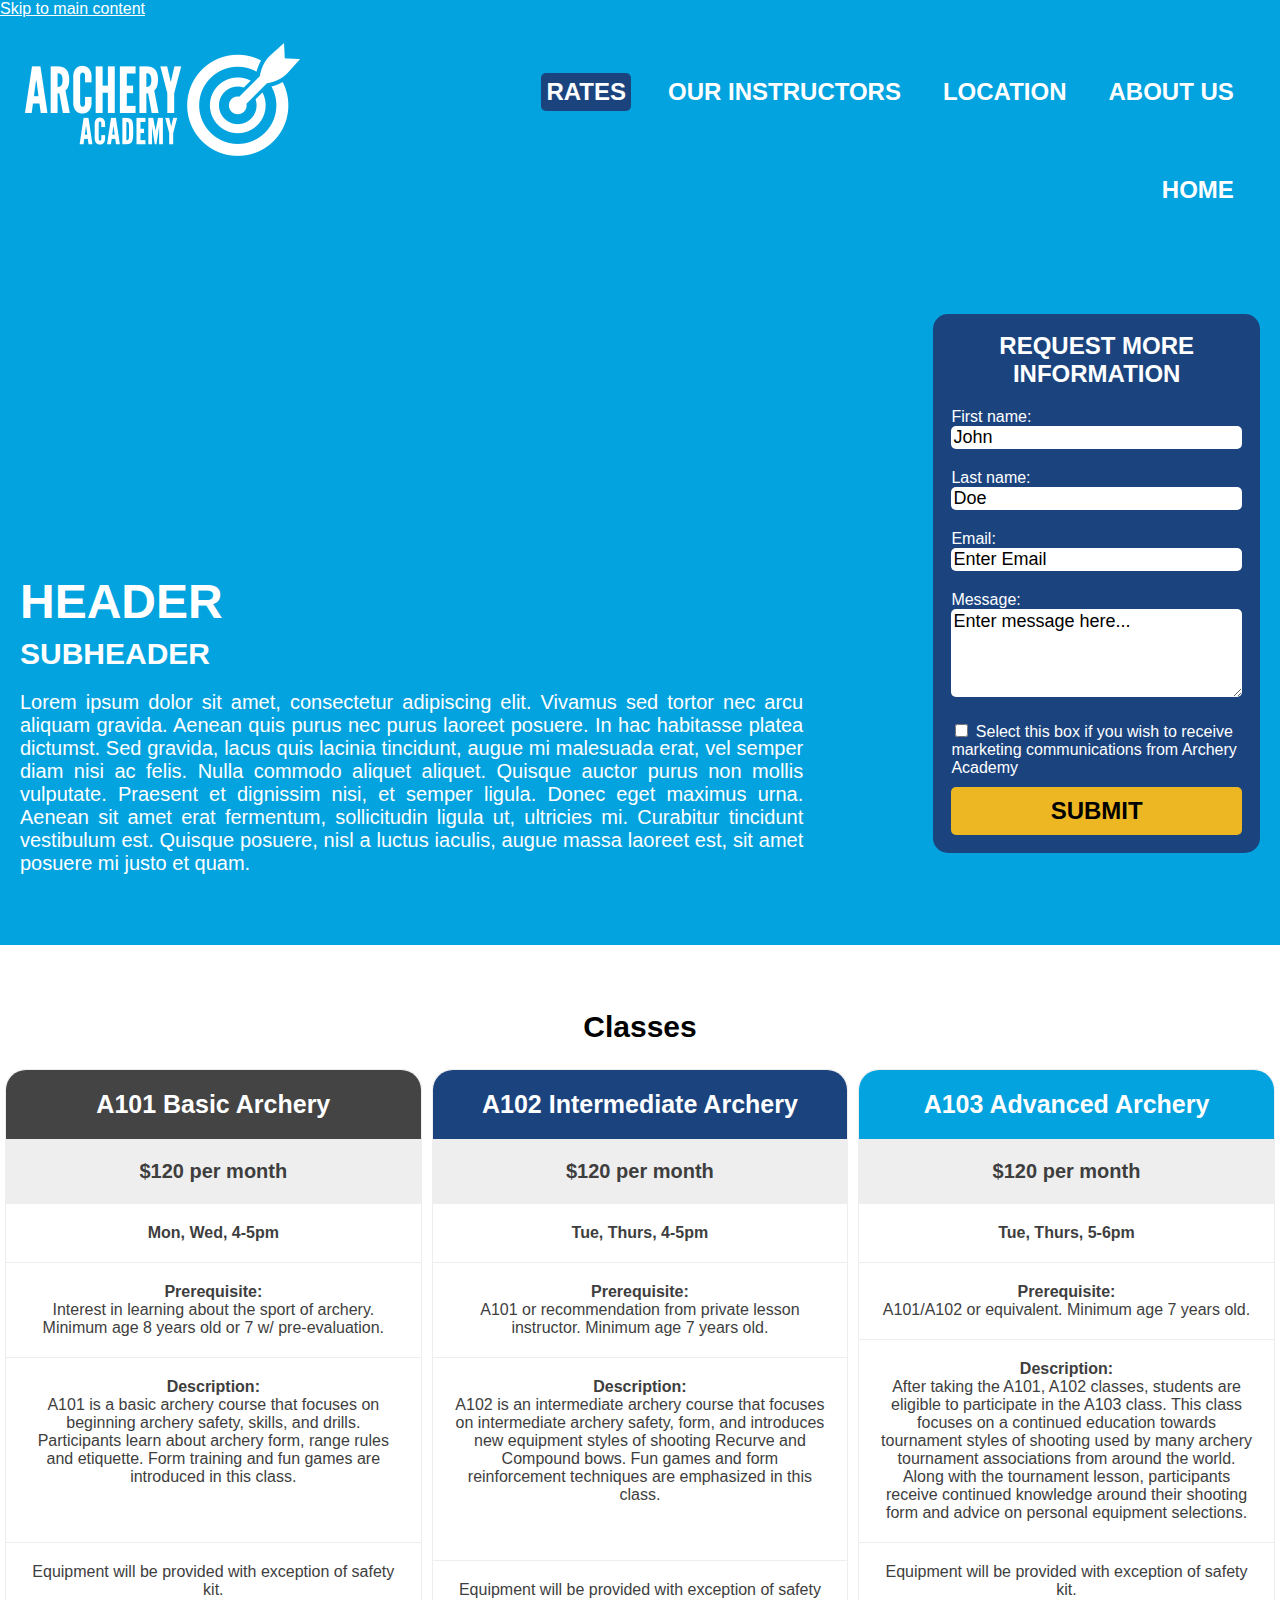
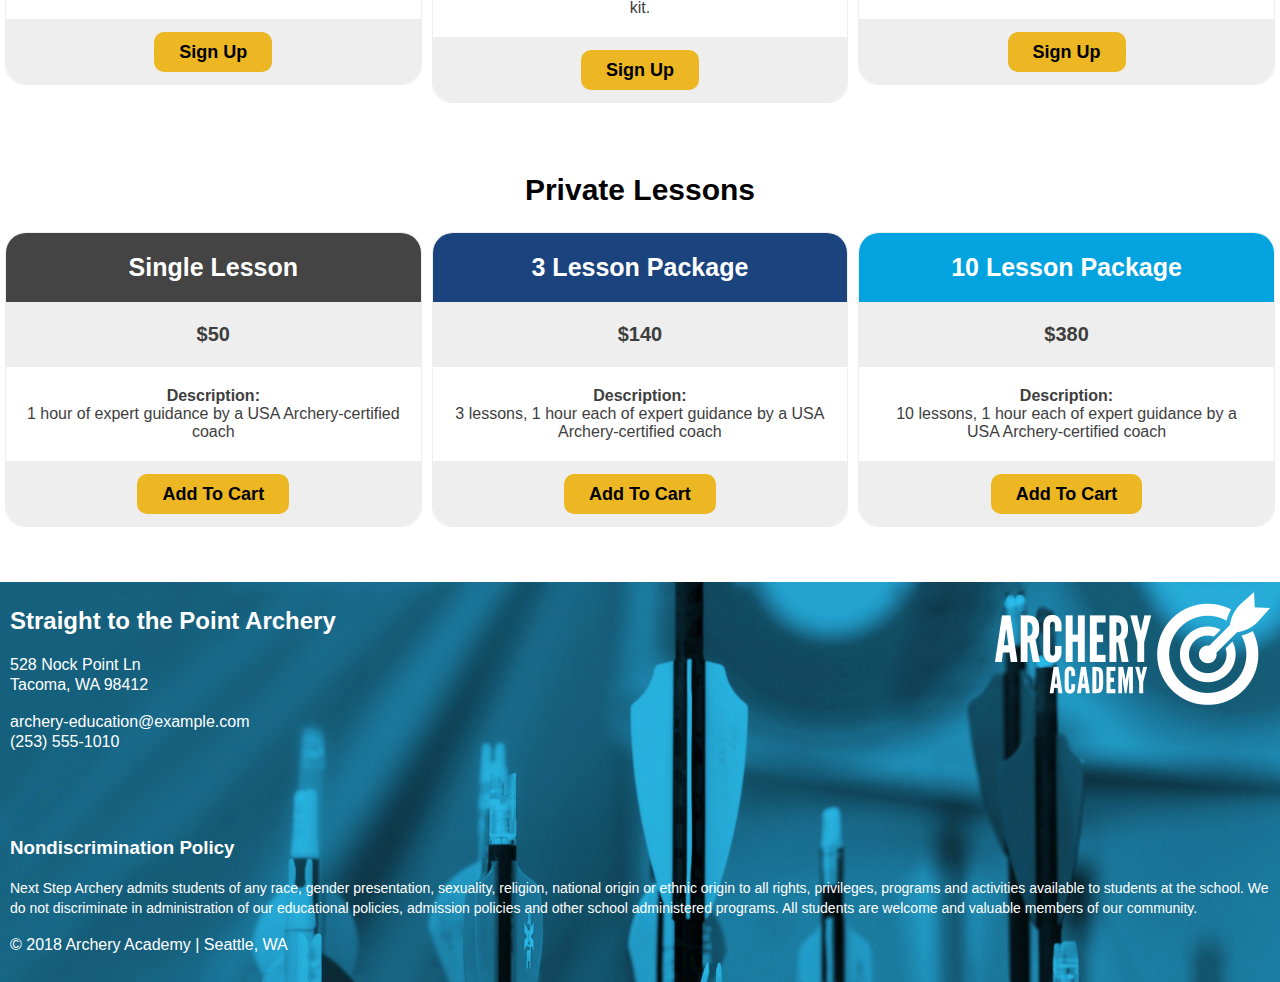
==== commit 2f48ced8: "added accessibility" ====
--- a/rates.html
+++ b/rates.html
@@ -7,6 +7,7 @@
   </head>
 <body>
       <header class="header">
+        <a href="#main-content" class="hidden" tabindex="1">Skip to main content</a>
         <div class="row">
           <div class="col span_4_of_12">
             <img class="logo" src="images/archeryAcademy-logo-white.png" alt="Archery Academy Logo White">
@@ -21,7 +22,7 @@
             </nav>
           </div>
       </div>
-    <div class="row">
+    <div  id="main-content" class="row">
       <div class="rates-header span_8_of_12">
     <h2>HEADER</h2>
     <h3>SUBHEADER</h3>
@@ -36,12 +37,10 @@
       <label for="lname">Last name:</label><br>
       <input type="text" id="lname" name="lname" value="Doe"><br>
       <label for="email">Email:</label><br>
-      <input type="text" id="email" name="email" value="email@email.com"><br>
-    </form>
+      <input type="email" id="email" name="email" value="Enter Email"><br>
     <label for="message">Message:</label><br>
     <textarea id="message" rows="4" cols="50" name="comment">
 Enter message here...</textarea>
-    <form>
       <input type="checkbox" id="checkbox">
       <label for="checkbox">Select this box if you wish to receive marketing communications from Archery Academy</label><br>
       <input type="submit" value="SUBMIT">
@@ -126,7 +125,7 @@
       <div class="col span_4_of_12">
         <h2>Straight to the Point Archery</h2>
       <p>528 Nock Point Ln<br>Tacoma, WA 98412</p>
-      <p>archery-education@example.com<br>(253) 555-1010</p>
+      <p><span class="sr-only">this link opens an email form to email Straight to the Point Archery</span><a class="email" href="mailto:archery-education@example.com">archery-education@example.com</a><br>(253) 555-1010</p>
     </div>
     <div class="col span_8_of_12">
     <img class="footer-logo" src="images/archeryAcademy-logo-white.png" alt="Archery Academy Logo White">
--- a/styles/styles.css
+++ b/styles/styles.css
@@ -7,7 +7,23 @@
   background: white;
   margin: 0;
 }
-
+.hidden {
+  color: #03a3df;
+}
+.hidden:hover {
+  color: white;
+}
+.hidden:focus {
+  color: white;
+}
+.sr-only {
+  position: absolute;
+  left: -10000px;
+  top: auto;
+  width: 1px;
+  height: 1px;
+  overflow: hidden;
+}
 .columns {
   float: left;
   width: 33.3%;
@@ -82,7 +98,7 @@
 .button {
   background-color: #ecb722;
   border: none;
-  color: white;
+  color: black;
   padding: 10px 25px;
   text-align: center;
   text-decoration: none;
@@ -94,6 +110,13 @@
   content: "";
   display: table;
   clear: both;
+}
+.email {
+  text-decoration: none;
+  color: white;
+}
+.email:hover {
+  cursor: pointer;
 }
 .header {
   background-color: #03a3df;
@@ -120,6 +143,18 @@
   padding-bottom: 75px;
   padding-top: 75px;
 }
+.quote {
+  display: block;
+  width: 100%;
+  font-size: 30px;
+  font-style: italic;
+  text-align: center;
+  margin-left: auto;
+  margin-right: auto;
+  position: relative;
+  top: 40px;
+  color: #03a3df;
+}
 .navbar {
   overflow: hidden;
   padding: 20px;
@@ -184,6 +219,9 @@
   margin-bottom: 24px;
 }
 .video {
+  display: block;
+  margin: 0 auto;
+  width: 100%;
   float: left;
   border: 0;
 }
@@ -220,11 +258,18 @@
   font-size: 24px;
   padding-top: 10px;
   padding-bottom: 10px;
-  color: white;
+  color: black;
   font-weight: bold;
   margin-top: 10px;
 }
 input[type="text"] {
+  width: 100%;
+  margin-bottom: 20px;
+  font-size: 18px;
+  border: none;
+  border-radius: 5px;
+}
+input[type="email"] {
   width: 100%;
   margin-bottom: 20px;
   font-size: 18px;
@@ -291,16 +336,17 @@
   padding: 5px;
   margin: 90px;
   margin-top: 50px;
+  background-color: #1b447f;
+  border: none;
+  border-radius: 10px;
+  color: white;
+  font-size: 24px;
+  font-weight: bold;
+  height: 50px;
+}
+.cta:hover {
   background-color: #ecb722;
-  border: none;
-  border-radius: 10px;
-  color: white;
-  font-size: 24px;
-  font-weight: bold;
-  height: 50px;
-}
-.cta:hover {
-  background-color: #1b447f;
+  color: black;
 }
 .row::after {
     content: "";
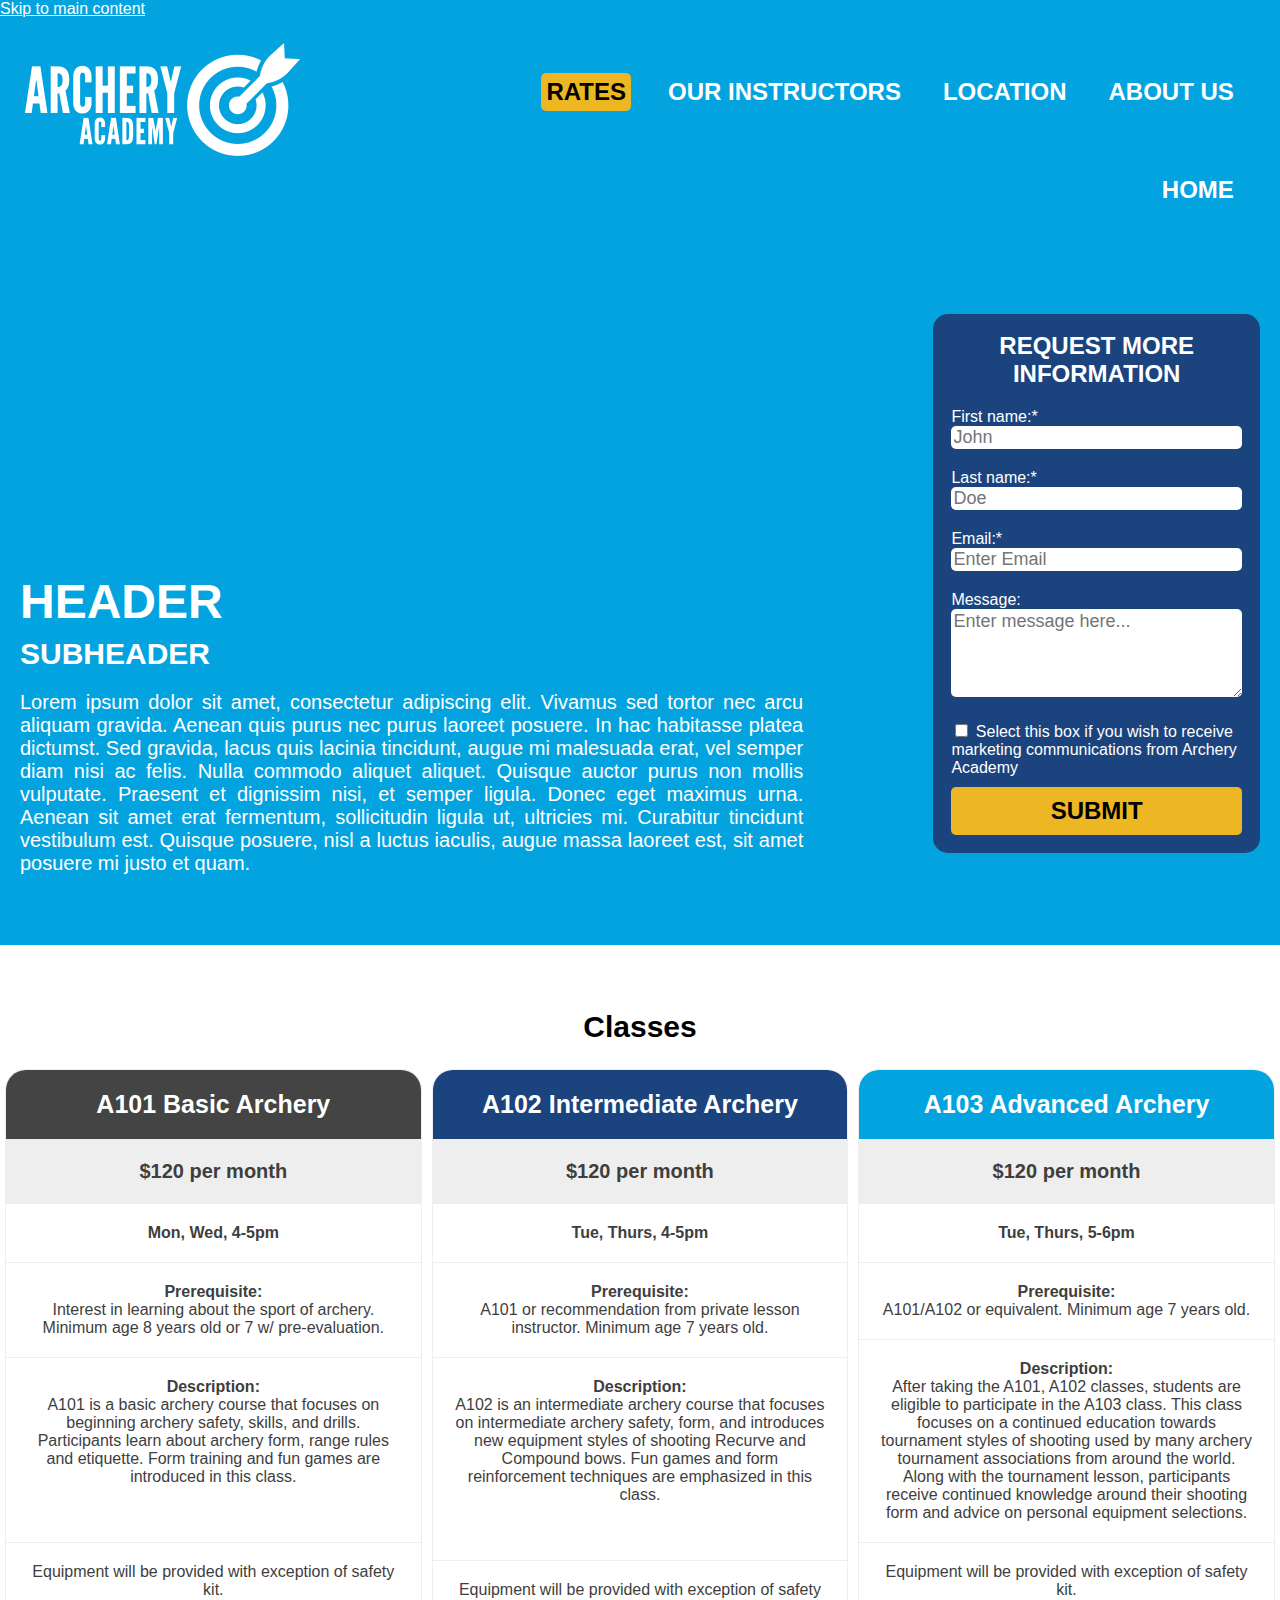
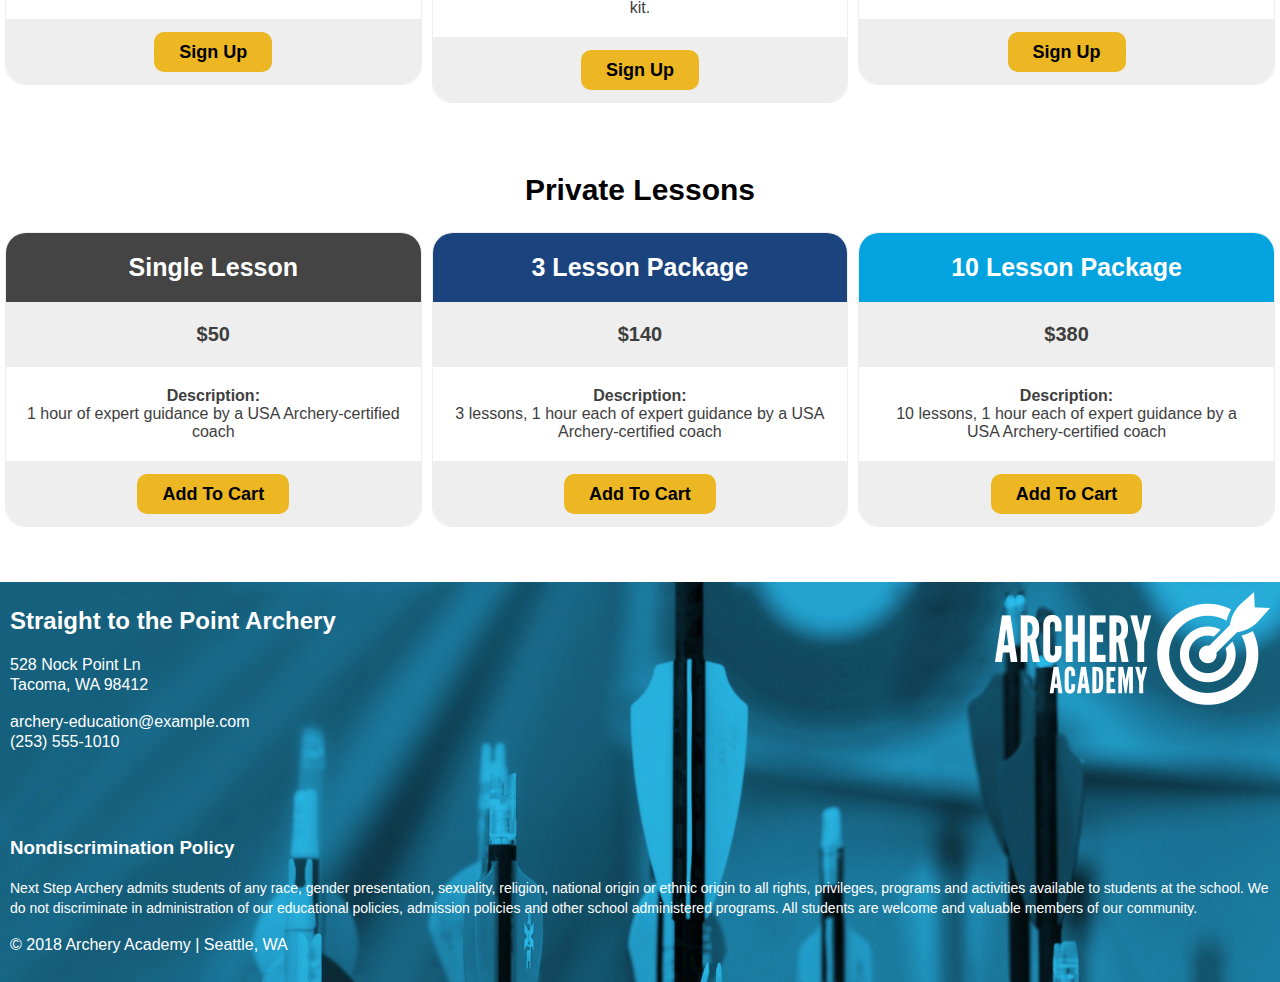
==== commit e3502cab: "validated code" ====
--- a/rates.html
+++ b/rates.html
@@ -32,18 +32,17 @@
       <div class="form">
     <h4>REQUEST MORE INFORMATION</h4>
     <form>
-      <label for="fname">First name:</label><br>
-      <input type="text" id="fname" name="fname" value="John"><br>
-      <label for="lname">Last name:</label><br>
-      <input type="text" id="lname" name="lname" value="Doe"><br>
-      <label for="email">Email:</label><br>
-      <input type="email" id="email" name="email" value="Enter Email"><br>
+      <label for="fname">First name:*</label><br>
+      <input type="text" id="fname" name="fname" placeholder="John" required><br>
+      <label for="lname">Last name:*</label><br>
+      <input type="text" id="lname" name="lname" placeholder="Doe" required><br>
+      <label for="email">Email:*</label><br>
+      <input type="email" id="email" name="email" placeholder="Enter Email" required><br>
     <label for="message">Message:</label><br>
-    <textarea id="message" rows="4" cols="50" name="comment">
-Enter message here...</textarea>
+    <textarea id="message" rows="4" cols="50" name="comment" placeholder="Enter message here..."></textarea>
       <input type="checkbox" id="checkbox">
       <label for="checkbox">Select this box if you wish to receive marketing communications from Archery Academy</label><br>
-      <input type="submit" value="SUBMIT">
+      <input type="submit" value="SUBMIT"><br>
     </form>
   </div>
   </div>
--- a/styles/styles.css
+++ b/styles/styles.css
@@ -172,14 +172,14 @@
   text-decoration: none;
 }
 .navbar a.active {
+  background-color: #ecb722;
+  border-radius: 5px;
+  color: black;
+}
+.navbar a:hover {
   background-color: #1b447f;
   border-radius: 5px;
   color: white;
-}
-.navbar a:hover {
-  background-color: #ecb722;
-  border-radius: 5px;
-  color: black;
 }
 .footer p {
   color: white;
@@ -262,6 +262,11 @@
   font-weight: bold;
   margin-top: 10px;
 }
+input[type="submit"]:hover {
+  cursor: pointer;
+  background-color: #03a3df;
+  color: white;
+}
 input[type="text"] {
   width: 100%;
   margin-bottom: 20px;
@@ -275,6 +280,9 @@
   font-size: 18px;
   border: none;
   border-radius: 5px;
+}
+input[type="checkbox"]:hover {
+  cursor: pointer;
 }
 textarea {
   width: 100%;
@@ -336,17 +344,18 @@
   padding: 5px;
   margin: 90px;
   margin-top: 50px;
+  background-color: #ecb722;
+  border: none;
+  border-radius: 10px;
+  color: black;
+  font-size: 24px;
+  font-weight: bold;
+  height: 50px;
+}
+.cta:hover {
   background-color: #1b447f;
-  border: none;
-  border-radius: 10px;
-  color: white;
-  font-size: 24px;
-  font-weight: bold;
-  height: 50px;
-}
-.cta:hover {
-  background-color: #ecb722;
-  color: black;
+  color: white;
+  cursor: pointer;
 }
 .row::after {
     content: "";
